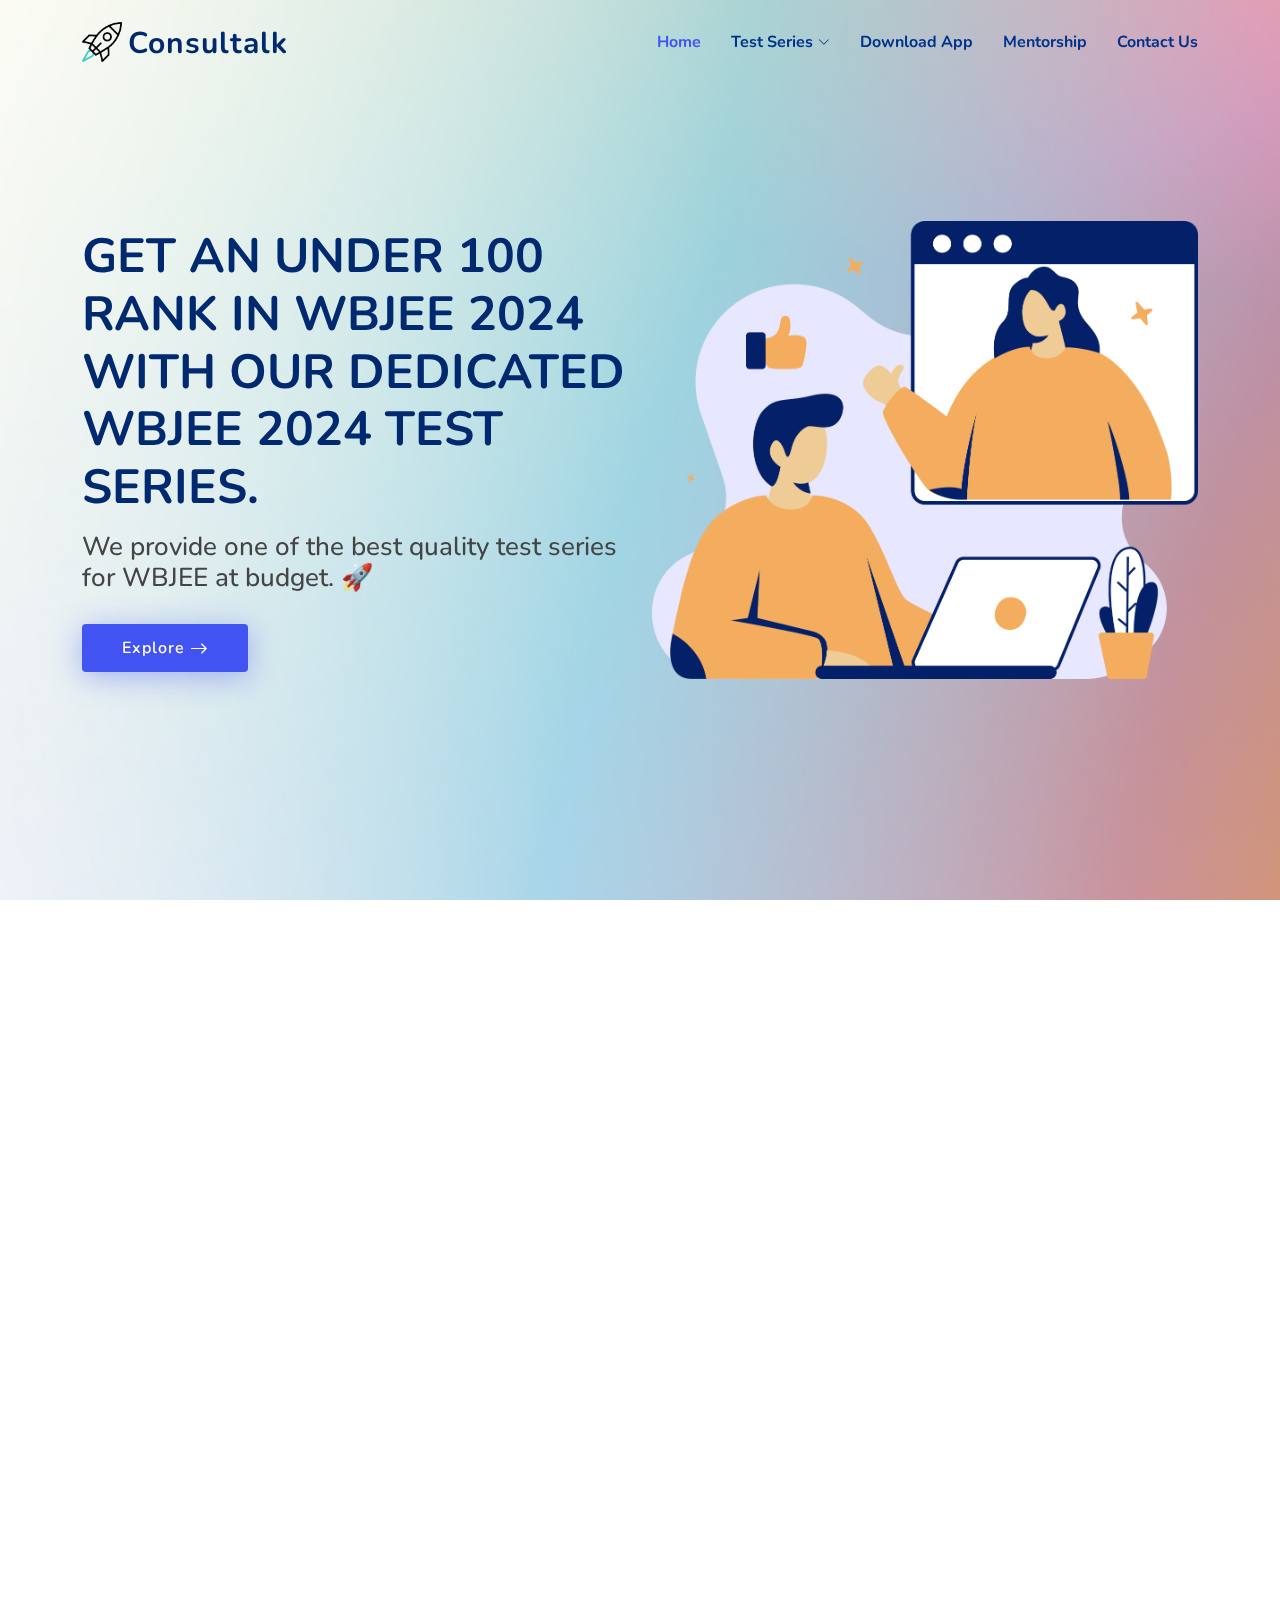
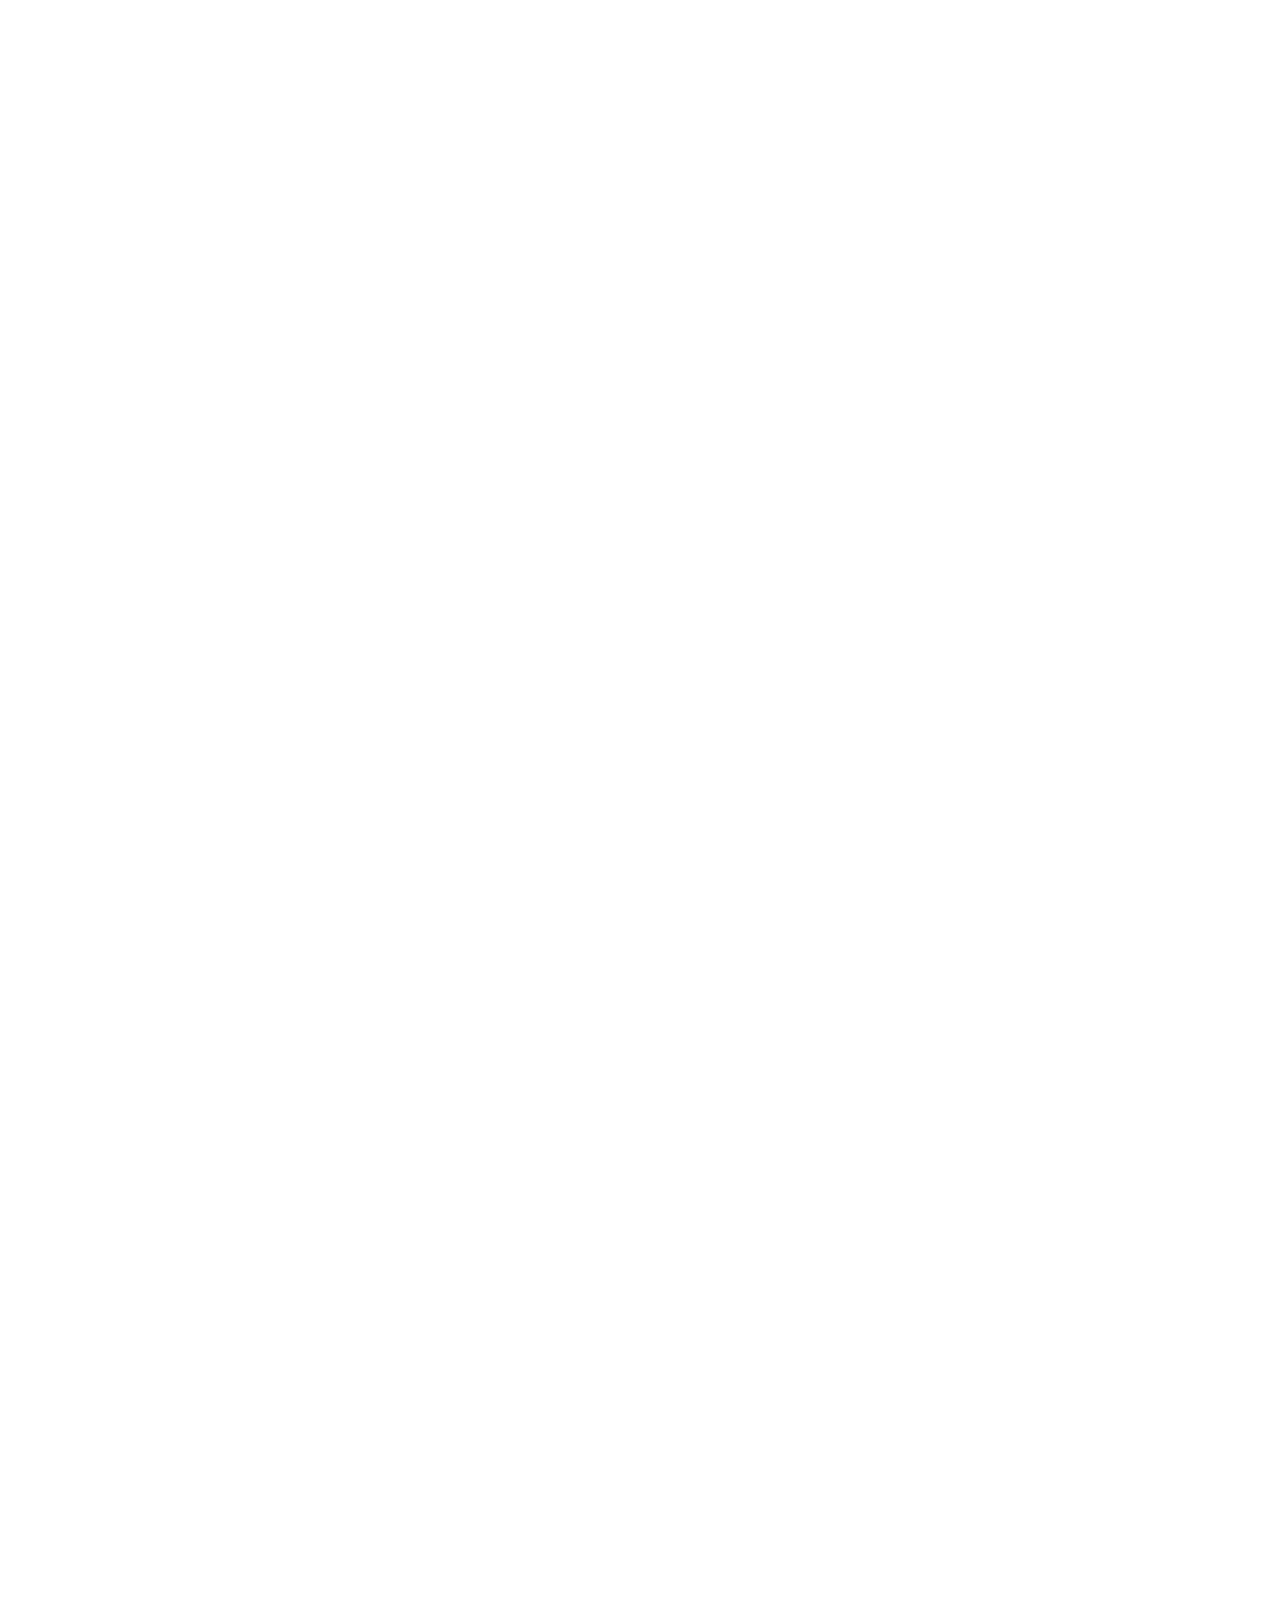
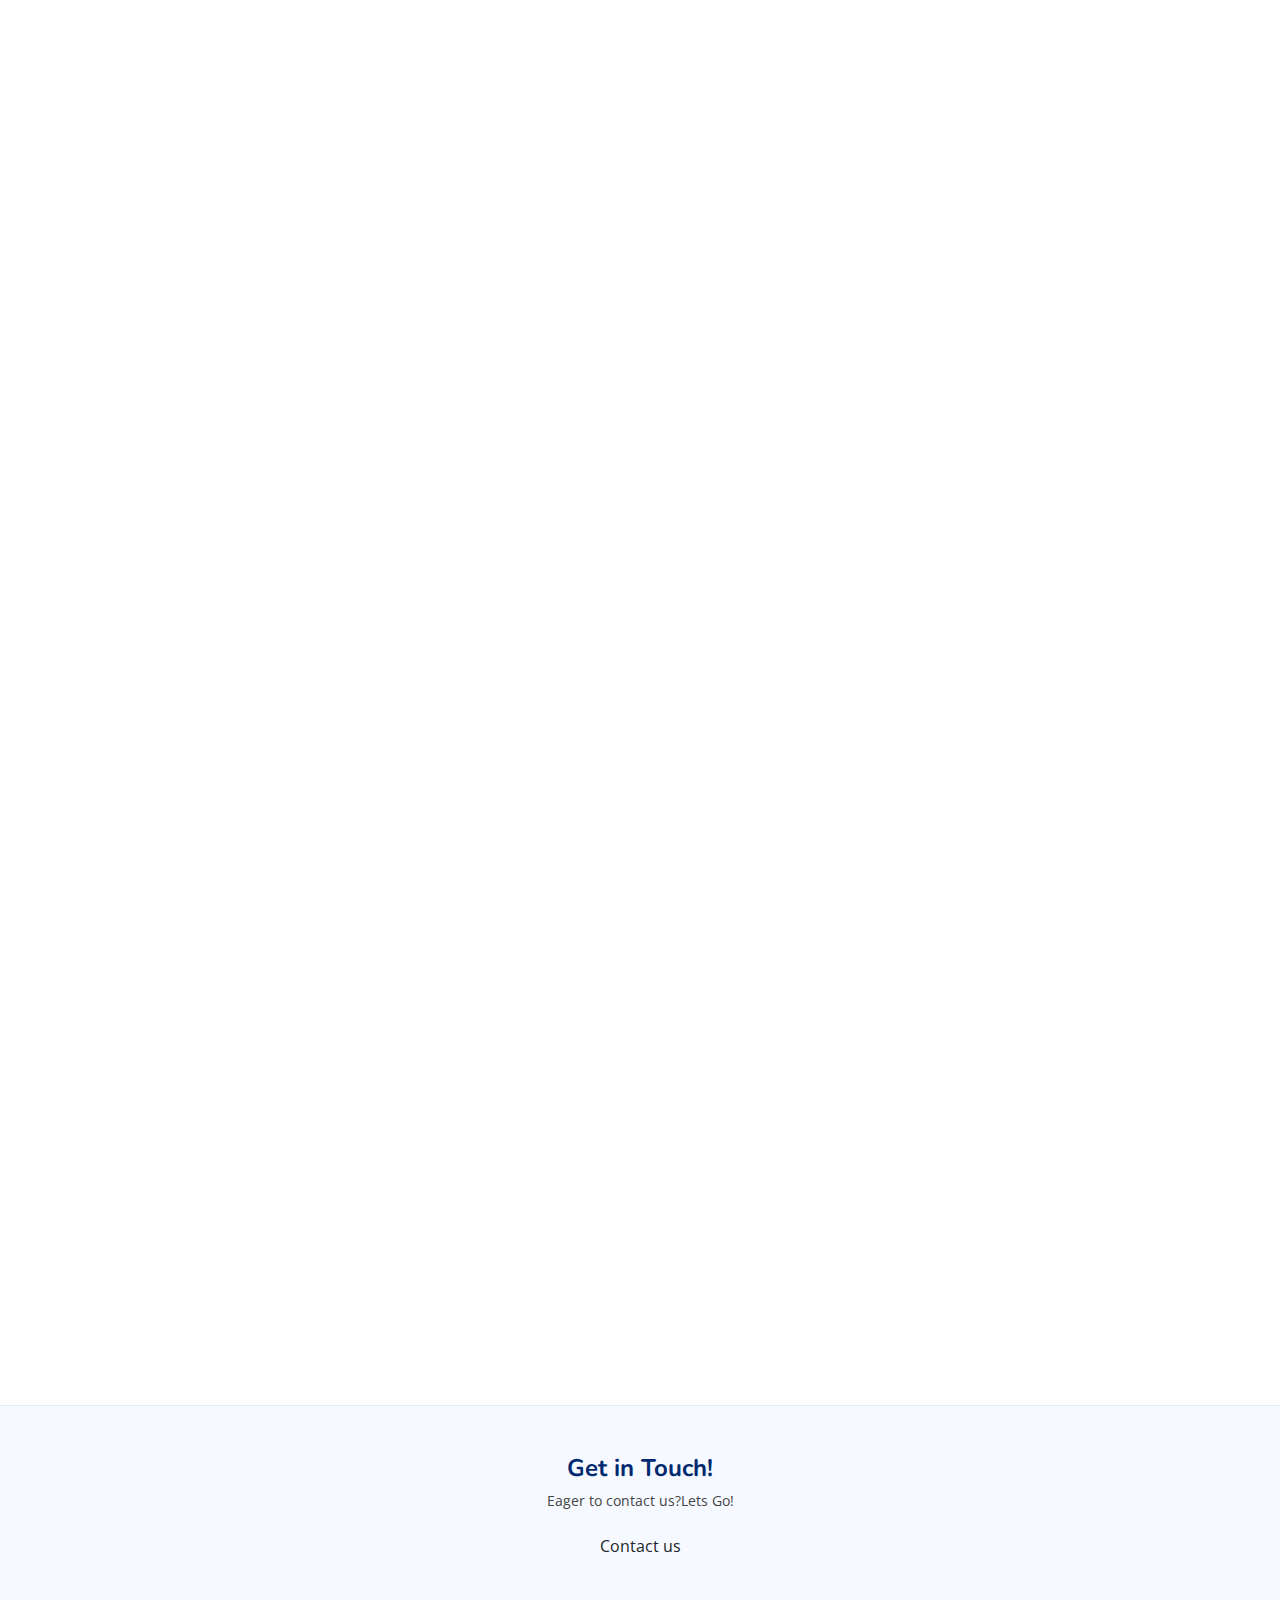
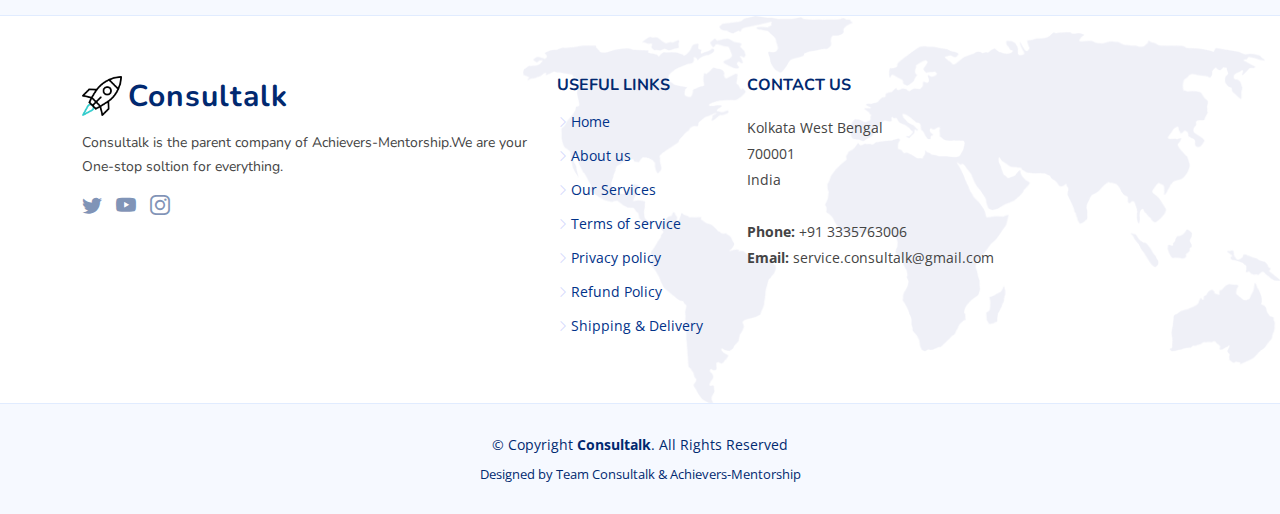
==== index.html @ 933106af "update" ====
<!DOCTYPE html>
<html lang="en">

<head>
  <meta charset="utf-8">
  <meta content="width=device-width, initial-scale=1.0" name="viewport">

  <title>Home-Consultalk-Get an Under 100 rank in WB-JEE 2024</title>
  <meta name="description" content="Get an Under 100 rank in WB-JEE 2024 with our exclusive wbjee-2024 test series for Class XII"/>
  <meta name="keywords" content="WB-JEE, test-series, wbjee-2024, Consultalk, Achievers-Mentorship, Mentorship, mathongo, physics wallah, pw, mock test, cbt, cbt-mode-test, online test, free, west-bengal "/>
  <meta name="author" content="Consultalk"/>
  
  <meta property="og:title" content="ConsulTalk" />
  <meta property="og:type" content="website" />
  <meta property="og:url" content="https://consultalk.github.io/" />
  <meta property="og:image" content="https://consultalk.github.io/assets/img/logo.png" />
  <meta property="og:description" content="Get an Under 100 rank in WB-JEE 2024 with our exclusive wbjee-2024 test series for Class XII" />
  <meta property="og:locale" content="en_US" />
  <meta property="og:site_name" content="ConsulTalk" />
  <meta property="og:updated_time" content="2023-07-05T02:04:23-07:00" />
  <script type="application/ld+json">
    {
      "@context": "http://schema.org",
      "@type": "WebSite",
      "url": "https://consultalk.github.io/",
      "name": "ConsulTalk",
      "description": "ConsulTalk is a website that provides Under 100 rank in WB-JEE 2024 with our exclusive wbjee-2024 test series for Class XII",
      "image": "https://consultalk.github.io/assets/img/logo.png",
      "keywords": ["WB-JEE, test-series, wbjee-2024, Consultalk, Achievers-Mentorship, Mentorship, mock test, cbt, cbt-mode-test, online test, free, west-bengal", "configuration management", "distributed systems"],
      "author": {
        "@type": "Person",
        "name": "Mrinmoy Halder"
      },
      "publisher": {
        "@type": "Organization",
        "name": "ConsulTalk",
        "url": "https://consultalk.github.io/"
      },
      "license": {
        "@type": "CreativeWork",
        "name": "BootstrapMade.com",
        "url": "https://bootstrapmade.com/license/"
      },
      "contactPoint": {
        "@type": "ContactPoint",
        "email": "service.consultalk@gmail.com",
        "url": "https://consultalk.github.io/#footer"
      }
    }
    </script>
    
  <link href="https://consultalk.github.io" rel="canonical"/>
  <!-- Favicons -->
  <link href="assets/img/favicon.png" alt="Consultalk" rel="icon">
  <link href="assets/img/apple-touch-icon.png" alt="Consultalk" rel="apple-touch-icon">

  <!-- Google Fonts -->
  <link href="https://fonts.googleapis.com/css?family=Open+Sans:300,300i,400,400i,600,600i,700,700i|Nunito:300,300i,400,400i,600,600i,700,700i|Poppins:300,300i,400,400i,500,500i,600,600i,700,700i" rel="stylesheet">

  <!-- Vendor CSS Files -->
  <link href="assets/vendor/aos/aos.css" rel="stylesheet">
  <link href="assets/vendor/bootstrap/css/bootstrap.min.css" rel="stylesheet">
  <link href="assets/vendor/bootstrap-icons/bootstrap-icons.css" rel="stylesheet">
  <link href="assets/vendor/glightbox/css/glightbox.min.css" rel="stylesheet">
  <link href="assets/vendor/remixicon/remixicon.css" rel="stylesheet">
  <link href="assets/vendor/swiper/swiper-bundle.min.css" rel="stylesheet">
  

  <!-- Template Main CSS File -->
  <link href="assets/css/style.css" rel="stylesheet">

  <!-- =======================================================
  * Template Name: FlexStart
  * Updated: Mar 10 2023 with Bootstrap v5.2.3
  * Template URL: https://bootstrapmade.com/flexstart-bootstrap-startup-template/
  * Author: BootstrapMade.com
  * License: https://bootstrapmade.com/license/
  ======================================================== -->
</head>
  

<body>

  <!-- ======= Header ======= -->
  <header id="header" class="header fixed-top">
    <div class="container-fluid container-xl d-flex align-items-center justify-content-between">

      <a href="index.html" class="logo d-flex align-items-center">
        <img src="assets/img/logo.png" alt="Consultalk">
        <span>Consultalk</span>
      </a>

      <nav id="navbar" class="navbar">
        <ul>
          <li><a class="nav-link scrollto active" href="#hero">Home</a></li>
          <li class="dropdown"><a href="#"><span>Test Series</span> <i class="bi bi-chevron-down"></i></a>
            <ul>
              <li class="dropdown"><a href="#"><span>WBJEE 2024</span> <i class="bi bi-chevron-right"></i></a>
                <ul>
                  <li><a href="https://achievers-mentorship.learnyst.com/learn/wbjee2024">Explore</a></li>
                  <li><a href="/assets/img/wbjee_mocks_schedule.pdf">Download Schedule</a></li>
                </ul>
              </li>
              <li class="dropdown"><a href="#"><span>WBJEE 2025</span> <i class="bi bi-chevron-right"></i></a>
                <ul>
                  <li><a href="https://achievers-mentorship.learnyst.com/learn/wbjee2025">Explore</a></li>
                  <li><a href="/assets/img/wbjee2025.pdf">Download Schedule</a></li>
                </ul>
              </li>
            </ul>
            
          </li>
          <li><a class="nav-link scrollto" href="/assets/Achievers_Mentorship.apk">Download App</a></li>
          <li><a class="nav-link scrollto" href="#values">Mentorship</a></li>
          <li><a class="nav-link scrollto" href="#footer">Contact Us</a></li>
          
        </ul>
        <i class="bi bi-list mobile-nav-toggle"></i>
      </nav><!-- .navbar -->

    </div>
  </header><!-- End Header -->

  <!-- ======= Hero Section ======= -->
  <section id="hero" class="hero d-flex align-items-center">

    <div class="container">
      <div class="row">
        <div class="col-lg-6 d-flex flex-column justify-content-center">
          <h1 data-aos="fade-up">GET AN UNDER 100 RANK IN WBJEE 2024 WITH OUR DEDICATED WBJEE 2024 TEST SERIES.</h1>
          <h2 data-aos="fade-up" data-aos-delay="400">We provide one of the best quality test series for WBJEE at budget. 🚀</h2>
          <div data-aos="fade-up" data-aos-delay="600">
            <div class="text-center text-lg-start">
              <a href="https://achievers-mentorship.learnyst.com/learn" class="btn-get-started scrollto d-inline-flex align-items-center justify-content-center align-self-center">
                <span>Explore</span>
                <i class="bi bi-arrow-right"></i>
              </a>
            </div>
          </div>
        </div>
        <div class="col-lg-6 hero-img" data-aos="zoom-out" data-aos-delay="200">
          <img src="assets/img/hero-img.png" class="img-fluid" alt="Consultalk">
        </div>
      </div>
    </div>

  </section><!-- End Hero -->

  <main id="main">
    <!-- ======= About Section ======= -->
    <section id="about" class="about">

      <div class="container" data-aos="fade-up">
        <div class="row gx-0">

          <div class="col-lg-6 d-flex flex-column justify-content-center" data-aos="fade-up" data-aos-delay="200">
            <div class="content">
              <h3>Who We Are</h3>
              <h2>Consultalk is the parent company of Achievers-Mentorship founded by Mrinmoy Halder, to provide quality and affordable test-series through the technology.
</h2>
              <p>
                
              </p>
              <div class="text-center text-lg-start">
                <a href="#footer" class="btn-read-more d-inline-flex align-items-center justify-content-center align-self-center">
                  <span>Read More</span>
                  <i class="bi bi-arrow-right"></i>
                </a>
              </div>
            </div>
          </div>

          <div class="col-lg-6 d-flex align-items-center" data-aos="zoom-out" data-aos-delay="200">
            <img src="assets/img/about.jpg" class="img-fluid" alt="Consultalk">
          </div>

        </div>
      </div>

    </section><!-- End About Section -->

    <!-- ======= Values Section ======= -->
    <section id="values" class="values">

      <div class="container" data-aos="fade-up">

        <header class="section-header">
          <h2>Our Services</h2>
          <p>We offer Students what they want!</p>
        </header>

        <div class="row">

          <div class="col-lg-4" data-aos="fade-up" data-aos-delay="200">
            <div class="box">
              <img src="assets/img/values-1.png" class="img-fluid" alt="Consultalk">
              <h3>Mentorship Program</h3>
              <p>We'll provide you personal guidance with IITians, NITians, GFTians.</p>
            </div>
          </div>

          <div class="col-lg-4 mt-4 mt-lg-0" data-aos="fade-up" data-aos-delay="400">
            <div class="box">
              <img src="assets/img/values-2.png" class="img-fluid" alt="Consultalk">
              <h3>Test Series</h3>
              <p>We provide the best quality test series at most affordable price to make you familiar with the real exam.</p>
            </div>
          </div>

          <div class="col-lg-4 mt-4 mt-lg-0" data-aos="fade-up" data-aos-delay="600">
            <div class="box">
              <img src="assets/img/values-3.png" class="img-fluid" alt="Consultalk">
              <h3>Doubt Engine</h3>
              <p>We are here to help you out with your academical or general doubts.  </p>
            </div>
          </div>

        </div>

      </div>

    </section><!-- End Values Section -->

    <!-- ======= Counts Section ======= -->
    <section id="counts" class="counts">
      <div class="container" data-aos="fade-up">

        <div class="row gy-4">
        
          <div class="col-lg-4 col-md-6">
            <div class="count-box">
              <i class="bi bi-journal-richtext" style="color: #ee6c20;"></i>
              <div>
                <span data-purecounter-start="0" data-purecounter-end="32" data-purecounter-duration="1" class="purecounter"></span>
                <p>Full Test Series</p>
              </div>
            </div>
          </div>

          <div class="col-lg-4 col-md-6">
            <div class="count-box">
              <i class="bi bi-headset" style="color: #15be56;"></i>
              <div>
                <span data-purecounter-start="0" data-purecounter-end="5730" data-purecounter-duration="1" class="purecounter"></span>
                <p>Minutes of Content</p>
              </div>
            </div>
          </div>

          <div class="col-lg-4 col-md-6">
            <div class="count-box">
              <i class="bi bi-people" style="color: #bb0852;"></i>
              <div>
                <span data-purecounter-start="0" data-purecounter-end="3" data-purecounter-duration="1" class="purecounter"></span>
                <p>Hardworking Team</p>
              </div>
            </div>
          </div>

          

        </div>

      </div>
    </section><!-- End Counts Section -->
    

    <!-- ======= Features Section ======= -->
    <section id="features" class="features">

      <div class="container" data-aos="fade-up">

        <header class="section-header">
          <h2>Features</h2>
          <p>Our Team Provides you a one-stop solution to all problems</p>
        </header>

        <div class="row">

          <div class="col-lg-6">
            <img src="assets/img/features.png" class="img-fluid" alt="Consultalk">
          </div>

          <div class="col-lg-6 mt-5 mt-lg-0 d-flex">
            <div class="row align-self-center gy-4">

              <div class="col-md-6" data-aos="zoom-out" data-aos-delay="200">
                <div class="feature-box d-flex align-items-center">
                  <i class="bi bi-check"></i>
                  <h3>Test Series</h3>
                </div>
              </div>

              <div class="col-md-6" data-aos="zoom-out" data-aos-delay="300">
                <div class="feature-box d-flex align-items-center">
                  <i class="bi bi-check"></i>
                  <h3>3 Layer Mentorship</h3>
                </div>
              </div>

              <div class="col-md-6" data-aos="zoom-out" data-aos-delay="400">
                <div class="feature-box d-flex align-items-center">
                  <i class="bi bi-check"></i>
                  <h3>24*7 Doubt Engine</h3>
                </div>
              </div>

              <div class="col-md-6" data-aos="zoom-out" data-aos-delay="500">
                <div class="feature-box d-flex align-items-center">
                  <i class="bi bi-check"></i>
                  <h3>Ebooks & Flashcards</h3>
                </div>
              </div>

              <div class="col-md-6" data-aos="zoom-out" data-aos-delay="600">
                <div class="feature-box d-flex align-items-center">
                  <i class="bi bi-check"></i>
                  <h3>Handwritten notes</h3>
                </div>
              </div>

              <div class="col-md-6" data-aos="zoom-out" data-aos-delay="700">
                <div class="feature-box d-flex align-items-center">
                  <i class="bi bi-check"></i>
                  <h3>1:1 Guidance </h3>
                </div>
              </div>

            </div>
          </div>

        </div> <!-- / row -->

        

        <!-- Feature Icons -->
        <div class="row feature-icons" data-aos="fade-up">
          <h3>This is why you should Choose Us!!</h3>

          <div class="row">

            <div class="col-xl-4 text-center" data-aos="fade-right" data-aos-delay="100">
              <img src="assets/img/features-3.png" class="img-fluid p-4" alt="Consultalk">
            </div>

            <div class="col-xl-8 d-flex content">
              <div class="row align-self-center gy-4">

                <div class="col-md-6 icon-box" data-aos="fade-up">
                  <i class="ri-line-chart-line"></i>
                  <div>
                    <h4>One of the Most Affordable Test Series in India</h4>
                    <p>We provide best quality test series at most affordable price</p>
                  </div>
                </div>

                <div class="col-md-6 icon-box" data-aos="fade-up" data-aos-delay="100">
                  <i class="ri-stack-line"></i>
                  <div>
                    <h4>Most Relevent Test Series</h4>
                    <p>Feel like real WBJEE exam anytime anywhere you want.</p>
                  </div>
                </div>

                <div class="col-md-6 icon-box" data-aos="fade-up" data-aos-delay="200">
                  <i class="ri-brush-4-line"></i>
                  <div>
                    <h4>Most Accurate Analysis</h4>
                    <p>We are one of the platform who provides you indepth analysis of your test report like you never seen before.</p>
                  </div>
                </div>

                <div class="col-md-6 icon-box" data-aos="fade-up" data-aos-delay="300">
                  <i class="ri-magic-line"></i>
                  <div>
                    <h4>Doubt Engine</h4>
                    <p>Ask your doubt to us any time from anywhere we are ready to help you with.</p>
                  </div>
                </div>

                
                
              </div>
            </div>

          </div>

        </div><!-- End Feature Icons -->

      </div>

    </section><!-- End Features Section -->
    

    <!-- ======= Pricing Section ======= -->
    <section id="pricing" class="pricing">

      <div class="container" data-aos="fade-up">

        <header class="section-header">
          <h2>Pricing</h2>
          <p>Check our Pricing</p>
          
        </header>

        <div class="row gy-4" data-aos="fade-left">

          

          <div class="col-lg-6 col-md-6" data-aos="zoom-in" data-aos-delay="200">
            <div class="box">
              
              <h3 style="color: #65c600;">Mentorship Plan</h3>
              <div class="price"><sup>₹</sup>69<span> / mo</span></div>
              <img src="assets/img/pricing-starter.png" class="img-fluid" alt="Consultalk">
              <ul>
                <li>Exam Updates</li>
                <li>1:1 Mentorship</li>
                <li>Doubt Engine</li>
                <li>Premium Notes</li>
                
              </ul>
              <a href="https://imjo.in/VvWV5n"  class="btn-buy ">Buy Now</a>
            </div>
          </div>

          <div class="col-lg-6 col-md-6" data-aos="zoom-in" data-aos-delay="300">
            <div class="box">
              <span class="featured">Featured</span>
              <h3 style="color: #65c600;">Test Series(Early Bird Offer)<div id="timer"></div>
                <script>
                var deadline = new Date("2023-07-15T00:00:00");
                var timer = document.getElementById("timer");
                var interval = setInterval(function() {
                  var now = new Date();
                  var remaining = deadline - now;
                  var days = Math.floor(remaining / (1000 * 60 * 60 * 24));
                  var hours = Math.floor((remaining % (1000 * 60 * 60 * 24)) / (1000 * 60 * 60));
                  var minutes = Math.floor((remaining % (1000 * 60 * 60)) / (1000 * 60));
                  var seconds = Math.floor((remaining % (1000 * 60)) / 1000);
                  timer.innerHTML = days + "d " + hours + "h " + minutes + "m " + seconds + "s";
                }, 1000);
                </script></h3>
              <div class="price"><sup>₹</sup>99<span> One Time</span></div>
              <img src="assets/img/pricing-business.png" class="img-fluid" alt="Consultalk">
              <ul>
                <li>Most Relevent & Affordable</li>
                <li>Free Mentorship</li>
                <li>Year-Long</li>
                <li>Dedicated to WB-JEE</li>
                
                
              </ul>
              <a href="https://achievers-mentorship.learnyst.com/learn/wbjee2024"  class="btn-buy ">Explore</a>
            </div>
          </div>

          

        </div>

      </div>

    </section><!-- End Pricing Section -->

    
    
   
  </main><!-- End #main -->

  <!-- ======= Footer ======= -->
  <footer id="footer" class="footer">

    <div class="footer-newsletter">
      <div class="container">
        <div class="row justify-content-center">
          <div class="col-lg-12 text-center">
            <h4>Get in Touch!</h4>
            <p>Eager to contact us?Lets Go!</p>
          </div>
          <div style="text-align:center;">
              <a class="getstarted scrollto btn btn-tertiary" target="__blank" href="https://forms.gle/aKUGzeTHyrGwiVvT6">Contact us</a>
          </div>
        </div>
      </div>
    </div>

  

    <div class="footer-top">
      <div class="container">
        <div class="row gy-4">
          <div class="col-lg-5 col-md-12 footer-info">
            <a href="index.html" class="logo d-flex align-items-center">
              <img src="assets/img/logo.png" alt="Consultalk">
              <span>Consultalk</span>
            </a>
            <p>Consultalk is the parent company of Achievers-Mentorship.We are your One-stop soltion for everything.</p>
            <div class="social-links mt-3">
              <a href="https://twitter.com/twrconsultalk" class="twitter"><i class="bi bi-twitter"></i></a>
              <a href="https://www.youtube.com/@mrinmoy_ux" class="youtube"><i class="bi bi-youtube"></i></a>
              <a href="https://www.instagram.com/root_sys_admin/" class="instagram"><i class="bi bi-instagram"></i></a>
            </div>
          </div>
          
          <div class="col-lg-2 col-6 footer-links">
            <h4>Useful Links</h4>
            <ul>
              <li><i class="bi bi-chevron-right"></i> <a href="#hero">Home</a></li>
              <li><i class="bi bi-chevron-right"></i> <a href="#about">About us</a></li>
              <li><i class="bi bi-chevron-right"></i> <a href="#values">Our Services</a></li>
              <li><i class="bi bi-chevron-right"></i> <a href="terms.html">Terms of service</a></li>
              <li><i class="bi bi-chevron-right"></i> <a href="privacy.html">Privacy policy</a></li>
              <li><i class="bi bi-chevron-right"></i> <a href="refund.html">Refund Policy</a></li>
              <li><i class="bi bi-chevron-right"></i> <a href="shipping.html">Shipping & Delivery</a></li>
            </ul>
          </div> 

           <div class="col-lg-3 col-md-12 footer-contact text-center text-md-start">
            <h4>Contact Us</h4>
            <p>
              Kolkata West Bengal <br>
              700001<br>
              India <br><br>
              <strong>Phone:</strong> +91 3335763006<br>
              <strong>Email:</strong> service.consultalk@gmail.com<br>
            </p>

          </div>

        </div>
      </div>
    </div>

    <div class="container">
      <div class="copyright">
        &copy; Copyright <strong><span>Consultalk</span></strong>. All Rights Reserved
      </div>
      <div class="credits">
        <!-- All the links in the footer should remain intact. -->
        <!-- You can delete the links only if you purchased the pro version. -->
        <!-- Licensing information: https://bootstrapmade.com/license/ -->
        <!-- Purchase the pro version with working PHP/AJAX contact form: https://bootstrapmade.com/flexstart-bootstrap-startup-template/ -->
        Designed by <a>Team Consultalk & Achievers-Mentorship</a>
      </div>
    </div>
  </footer><!-- End Footer -->

  <a href="#" class="back-to-top d-flex align-items-center justify-content-center"><i class="bi bi-arrow-up-short"></i></a>

  <!-- Vendor JS Files -->
  <script src="assets/vendor/purecounter/purecounter_vanilla.js"></script>
  <script src="assets/vendor/aos/aos.js"></script>
  <script src="assets/vendor/bootstrap/js/bootstrap.bundle.min.js"></script>
  <script src="assets/vendor/glightbox/js/glightbox.min.js"></script>
  <script src="assets/vendor/isotope-layout/isotope.pkgd.min.js"></script>
  <script src="assets/vendor/swiper/swiper-bundle.min.js"></script>
  <script src="assets/vendor/php-email-form/validate.js"></script>

  <!-- Template Main JS File -->
  <script src="assets/js/main.js"></script>

</body>

</html>
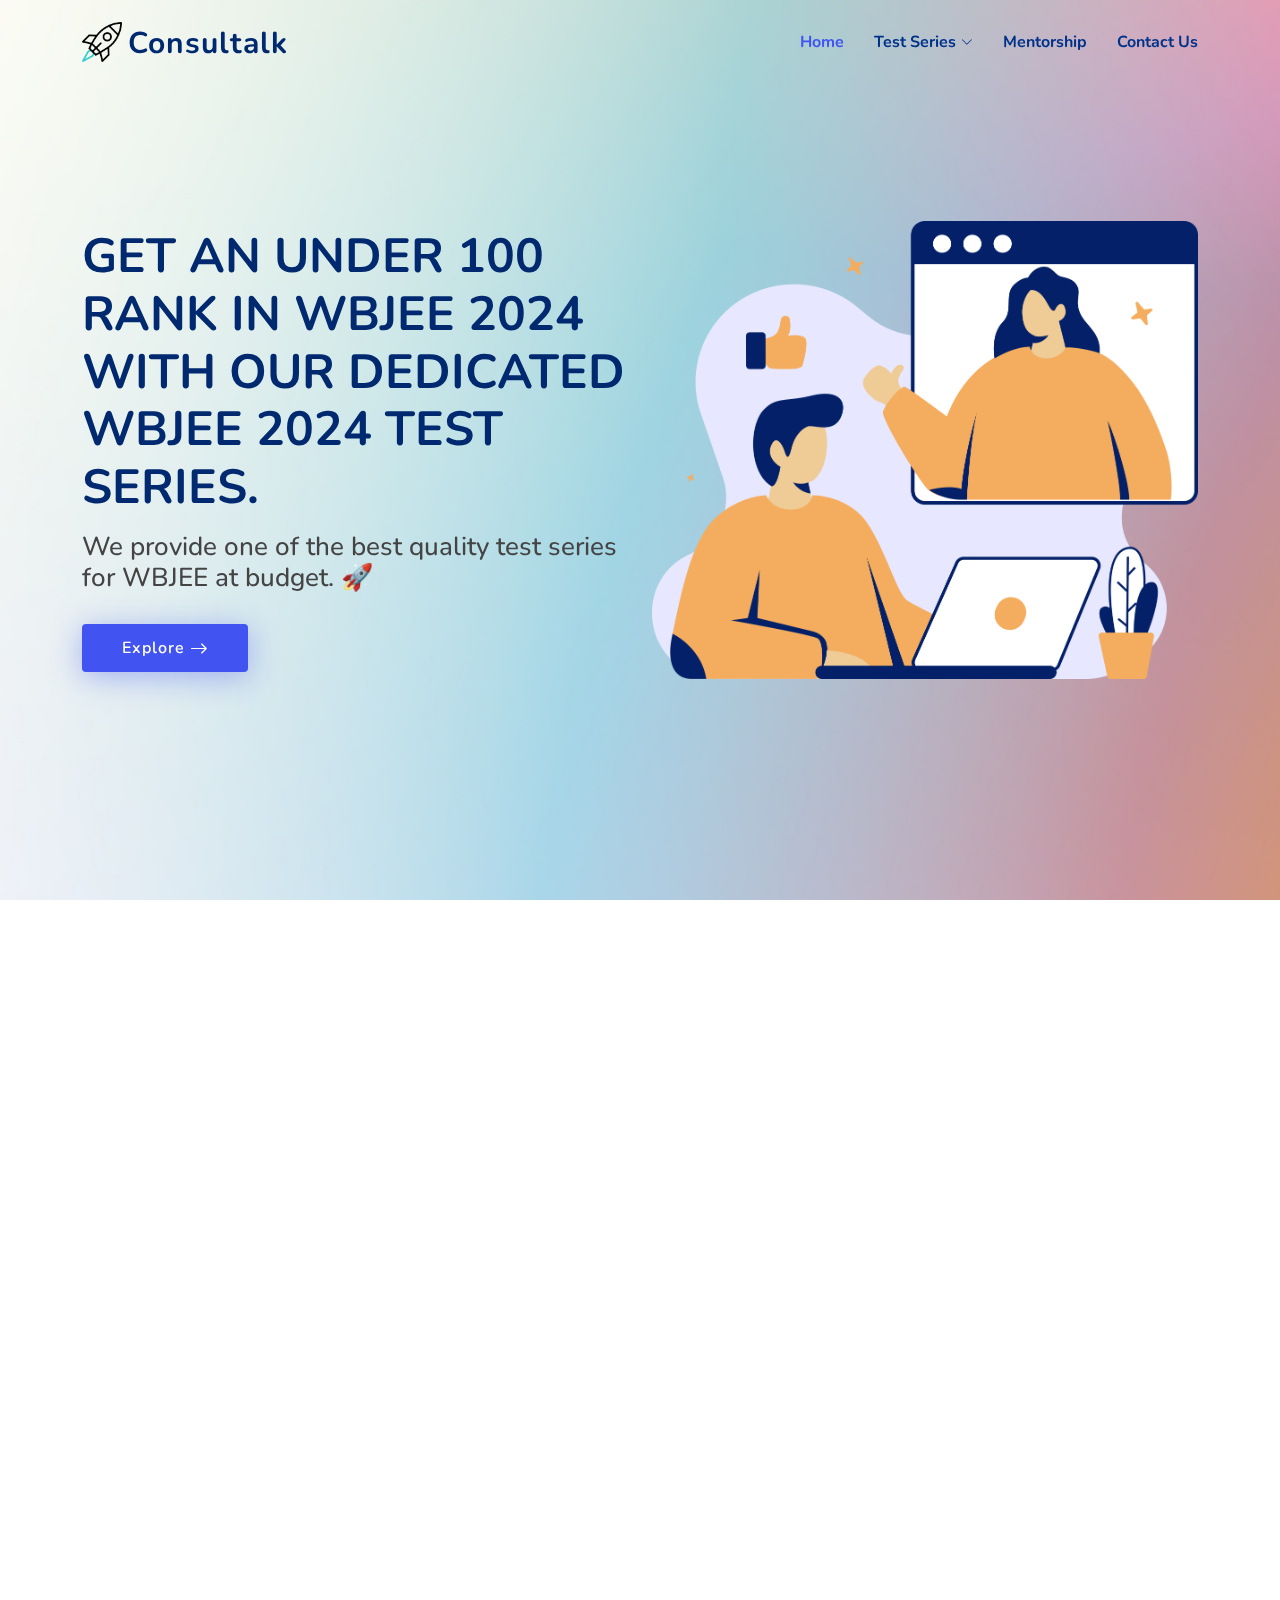
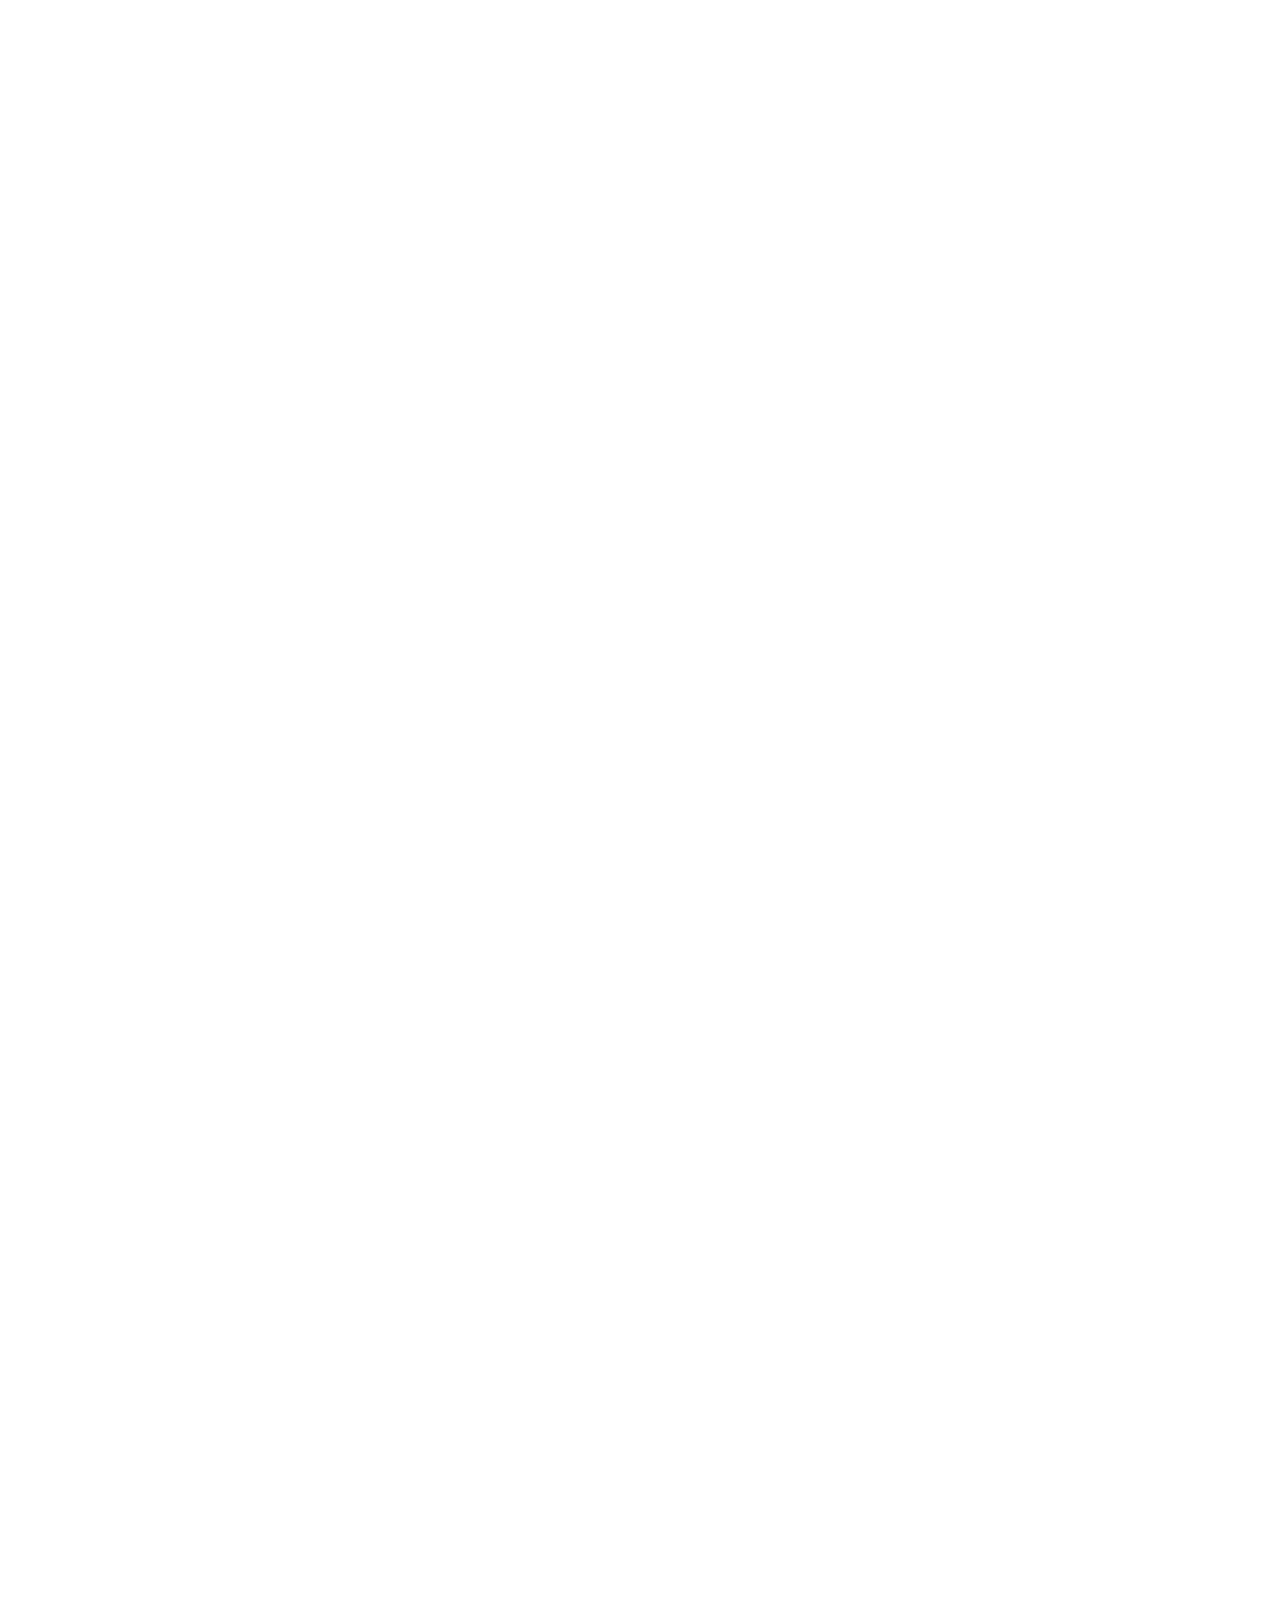
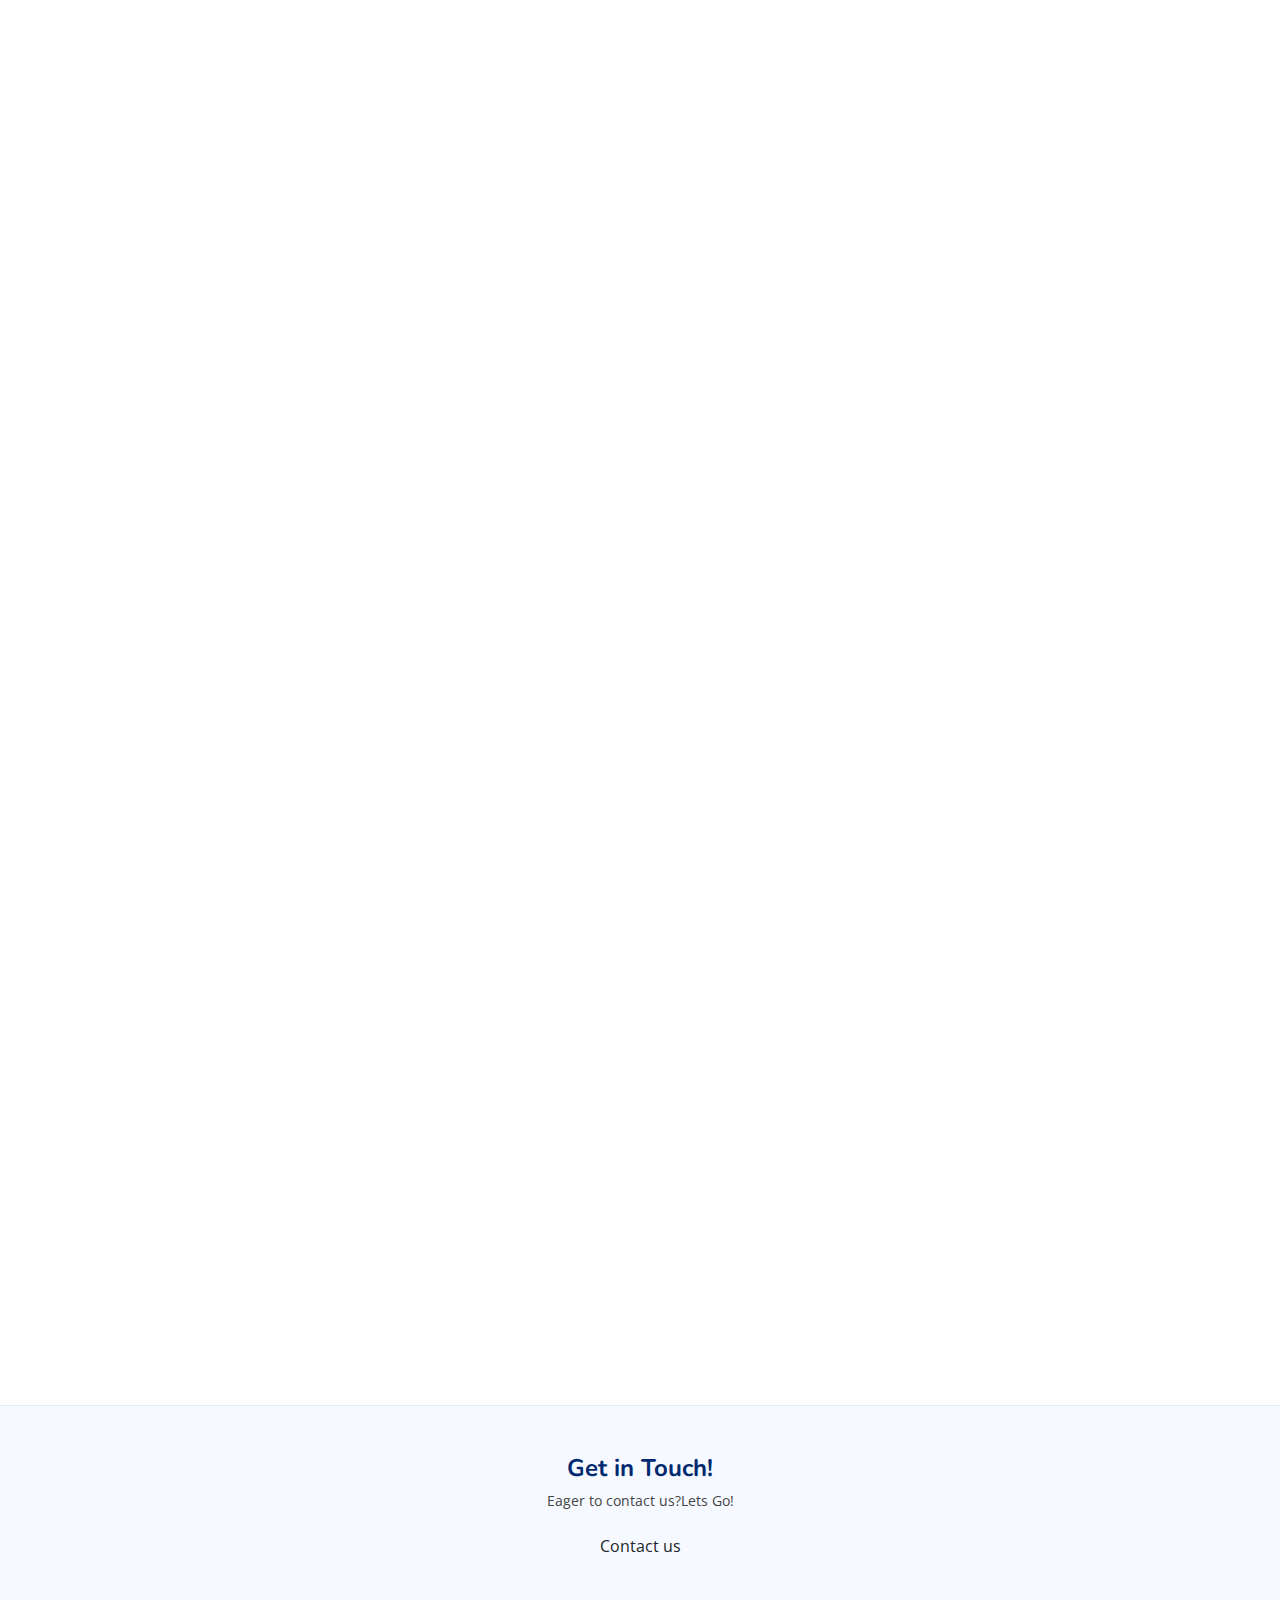
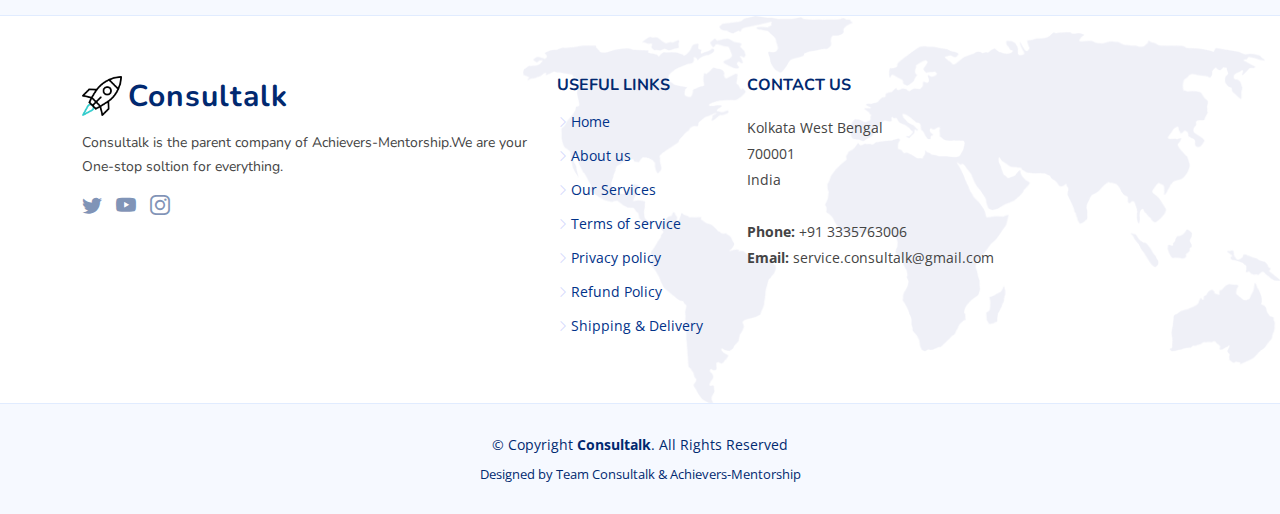
==== commit 6682a3e1: "update" ====
--- a/index.html
+++ b/index.html
@@ -110,7 +110,7 @@
             </ul>
             
           </li>
-          <li><a class="nav-link scrollto" href="/assets/Achievers_Mentorship.apk">Download App</a></li>
+          
           <li><a class="nav-link scrollto" href="#values">Mentorship</a></li>
           <li><a class="nav-link scrollto" href="#footer">Contact Us</a></li>
           
@@ -156,7 +156,7 @@
           <div class="col-lg-6 d-flex flex-column justify-content-center" data-aos="fade-up" data-aos-delay="200">
             <div class="content">
               <h3>Who We Are</h3>
-              <h2>Consultalk is the parent company of Achievers-Mentorship founded by Mrinmoy Halder, to provide quality and affordable test-series through the technology.
+              <h2>Consultalk is the parent company of Achievers-Mentorship founded by team Consultalk, to provide quality and affordable test-series through the technology.
 </h2>
               <p>
                 
@@ -441,7 +441,7 @@
                   timer.innerHTML = days + "d " + hours + "h " + minutes + "m " + seconds + "s";
                 }, 1000);
                 </script></h3>
-              <div class="price"><sup>₹</sup>99<span> One Time</span></div>
+              <div class="price"><sup>₹</sup>799<span> One Time</span></div>
               <img src="assets/img/pricing-business.png" class="img-fluid" alt="Consultalk">
               <ul>
                 <li>Most Relevent & Affordable</li>
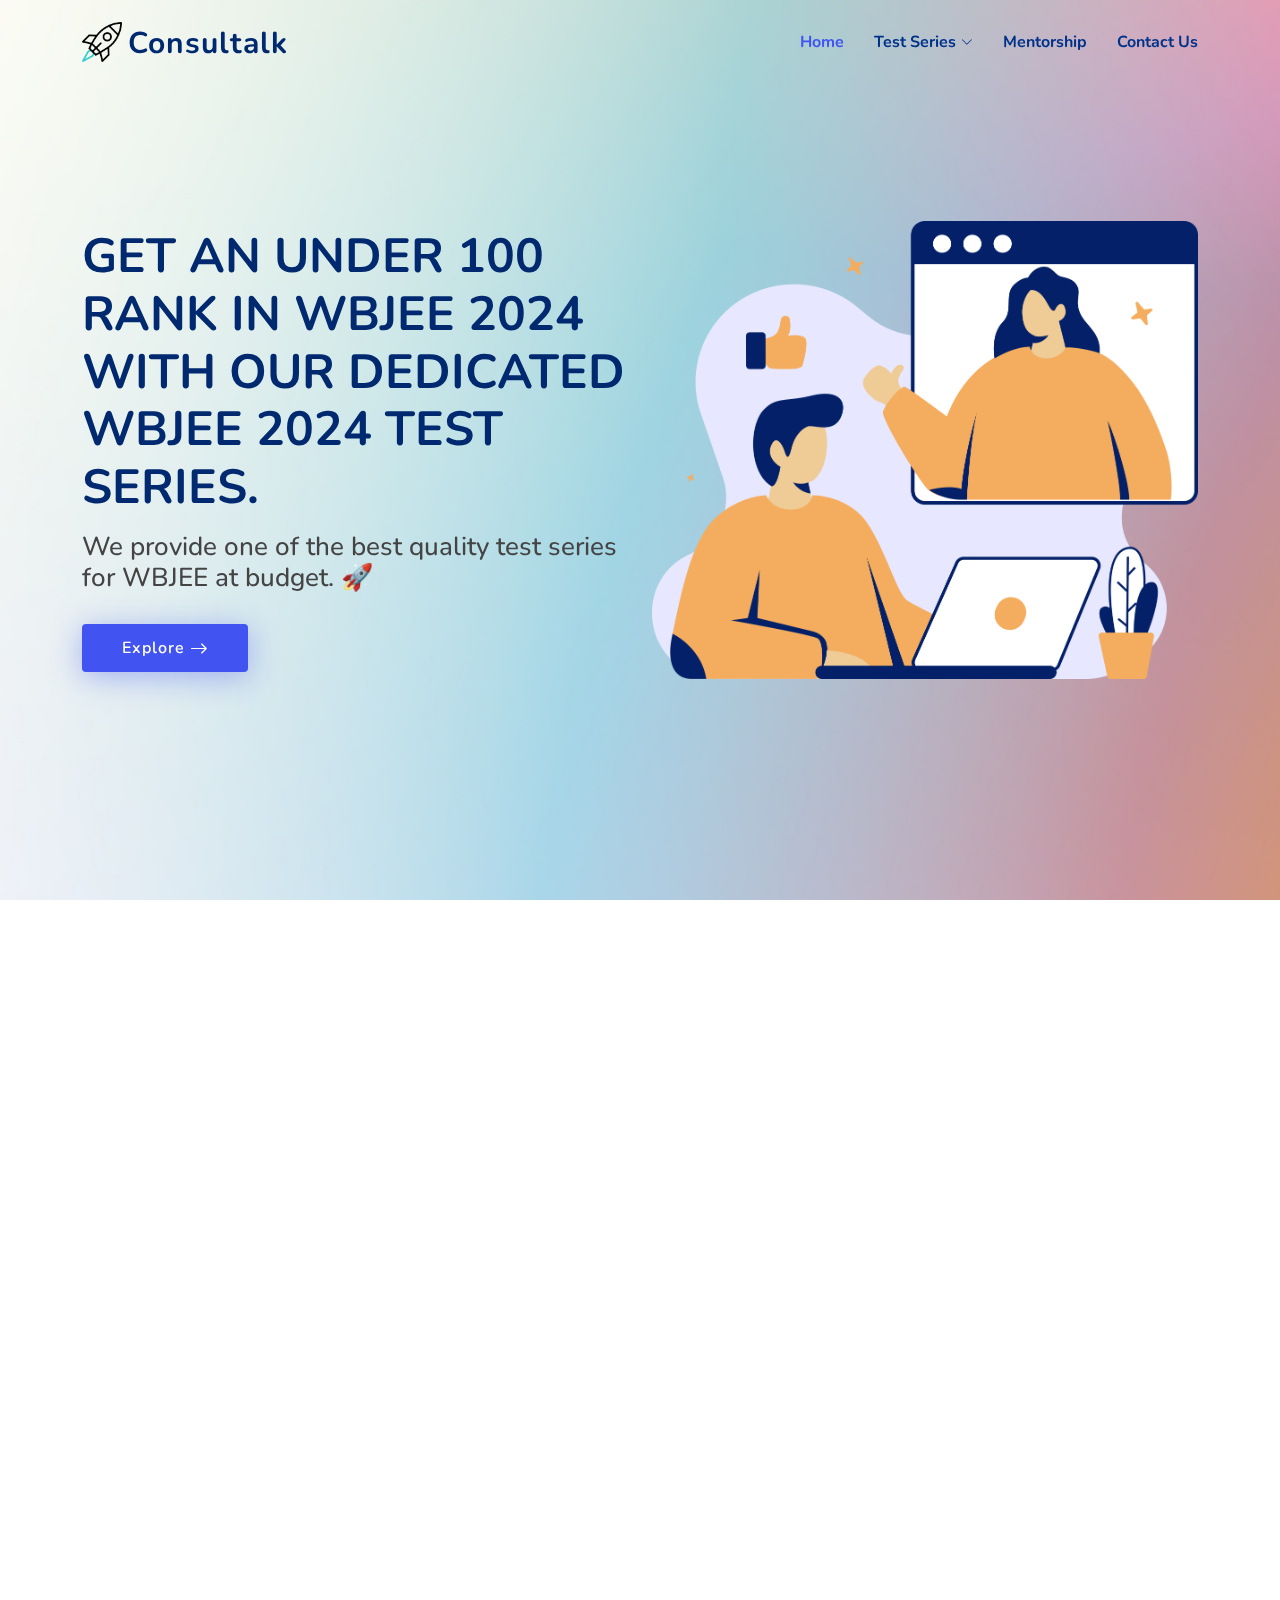
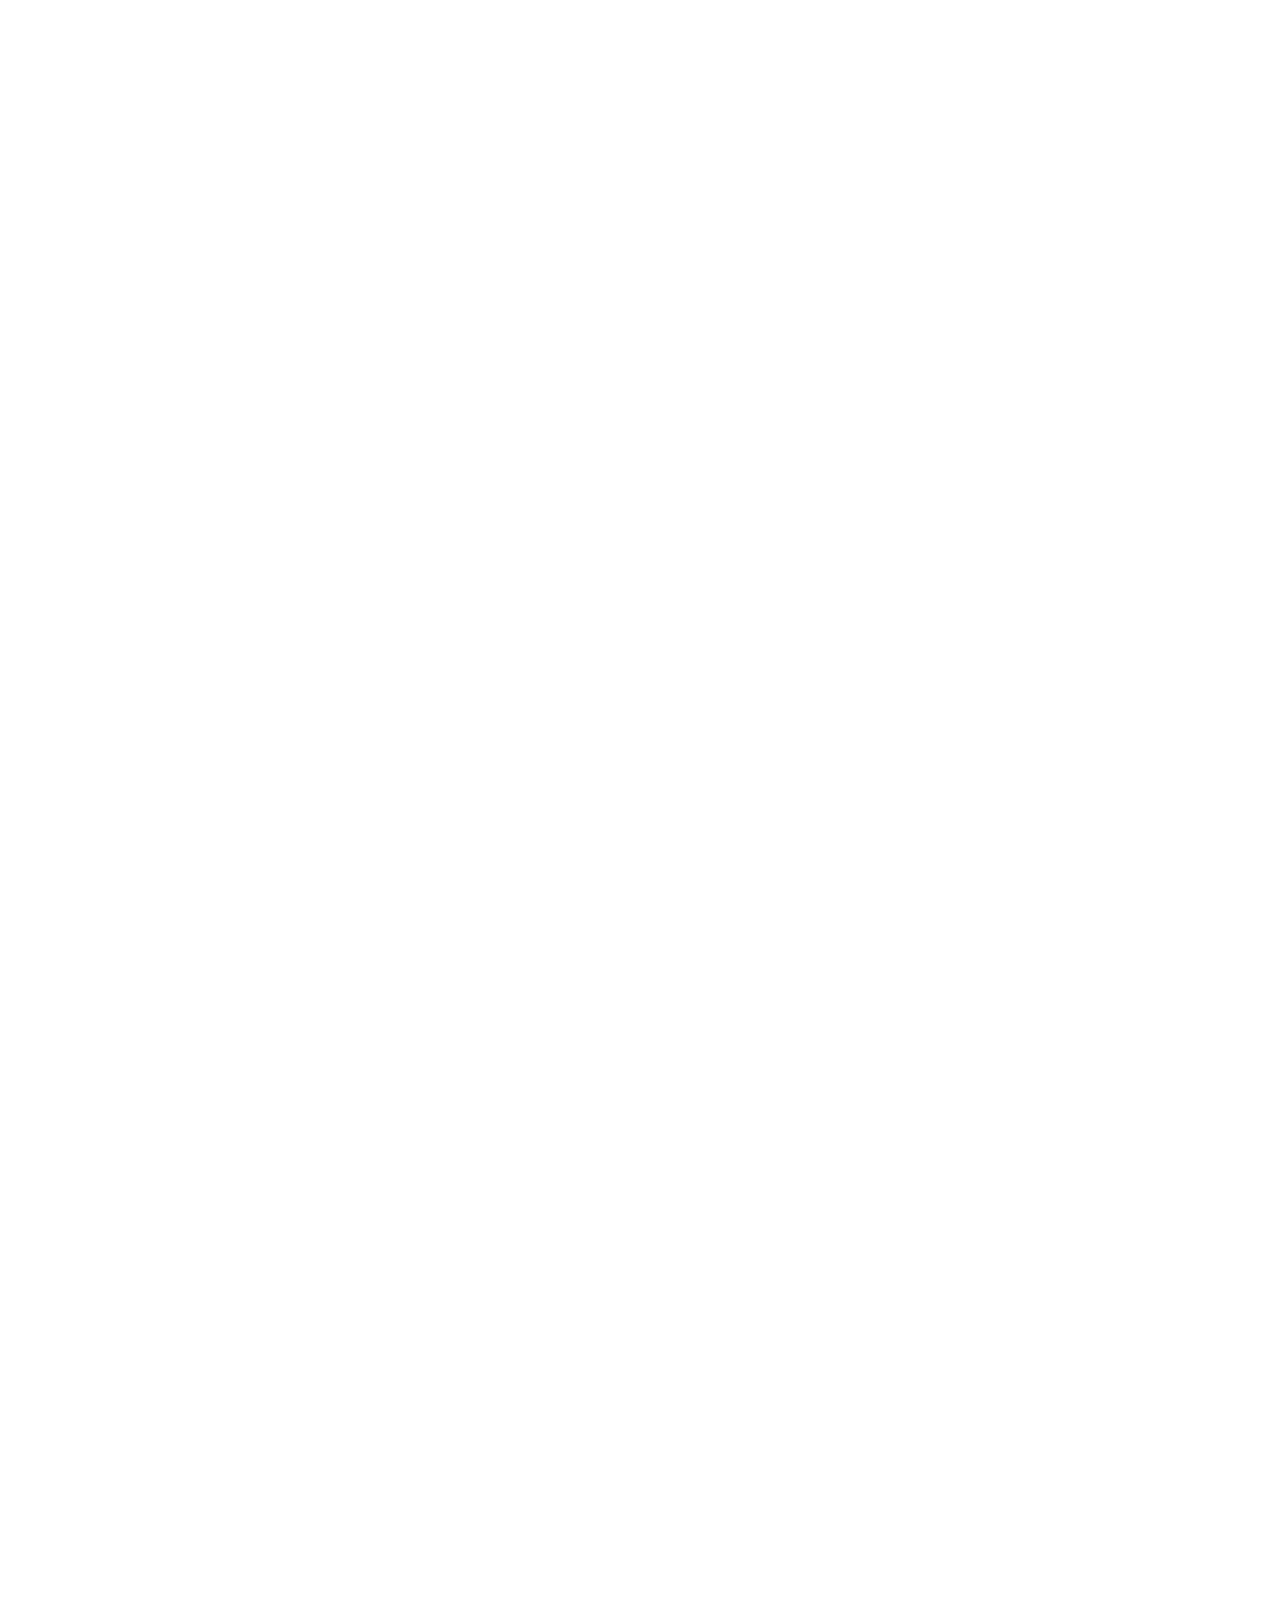
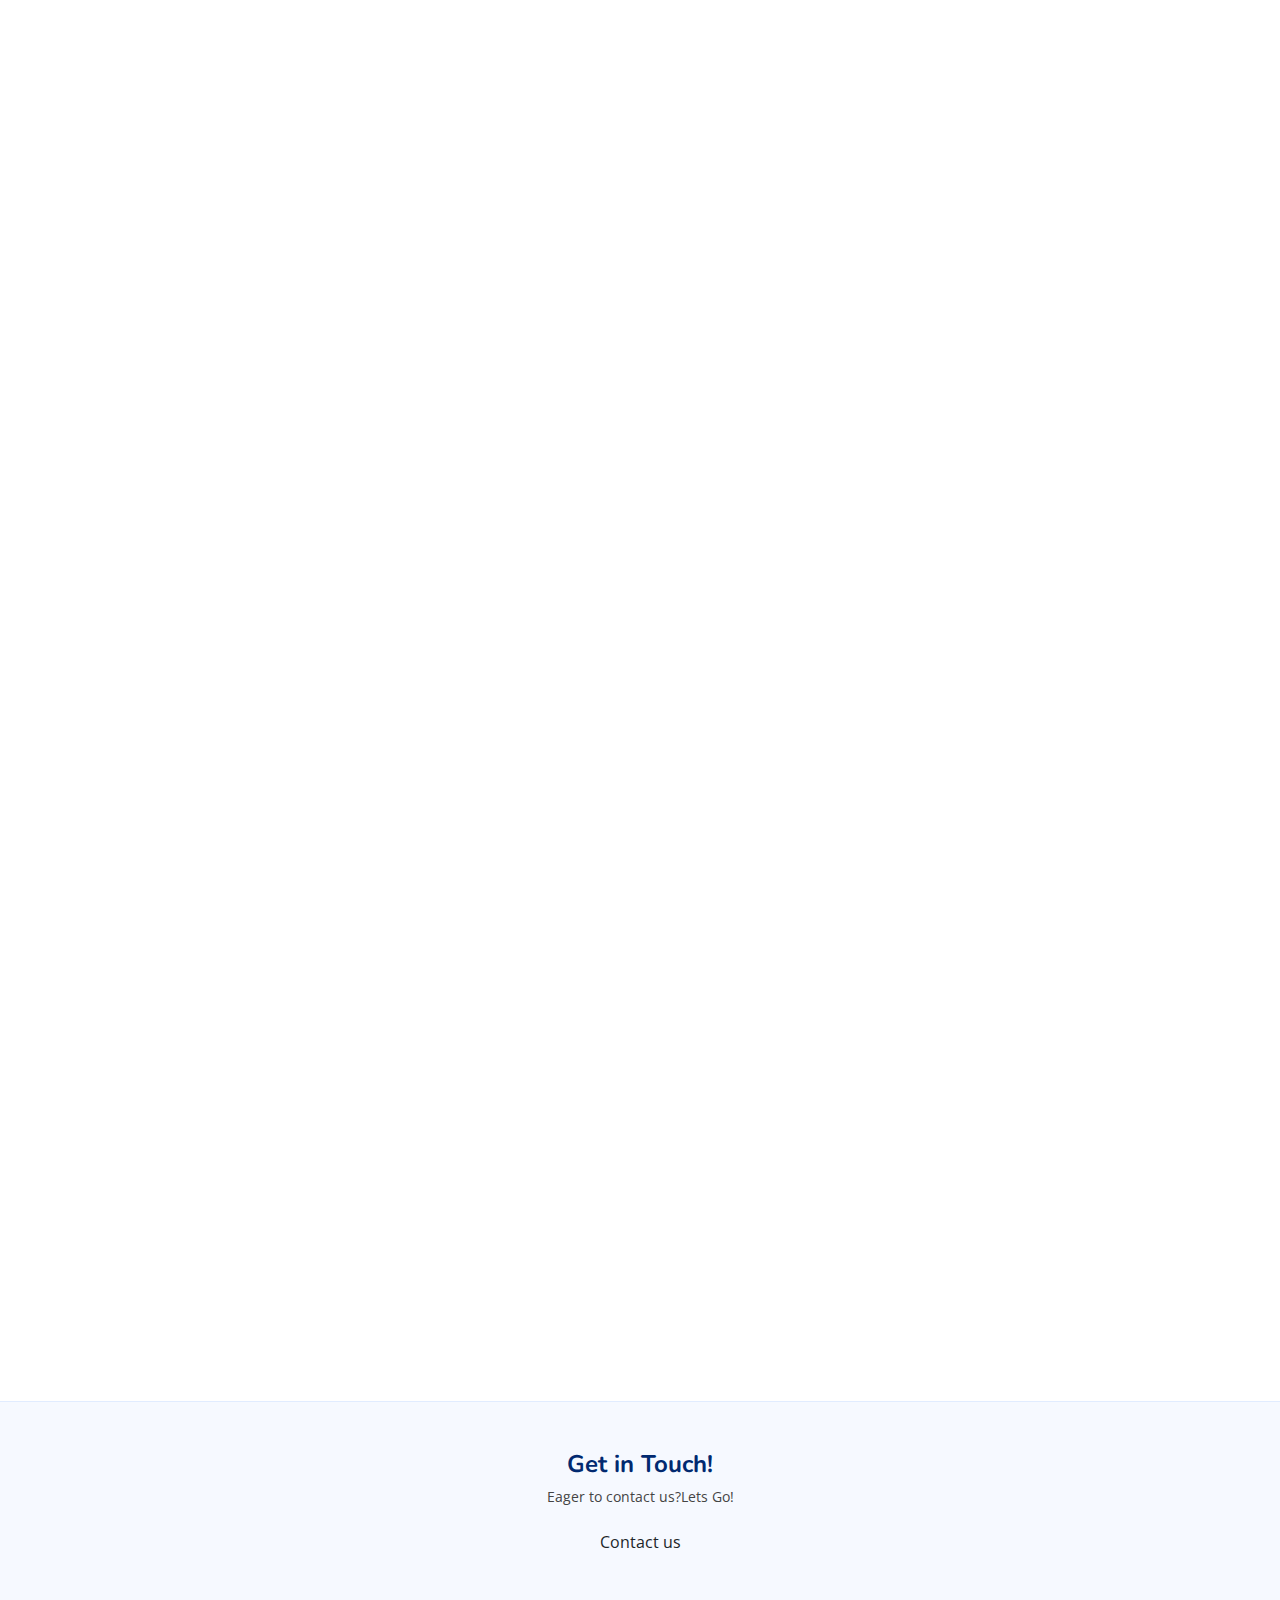
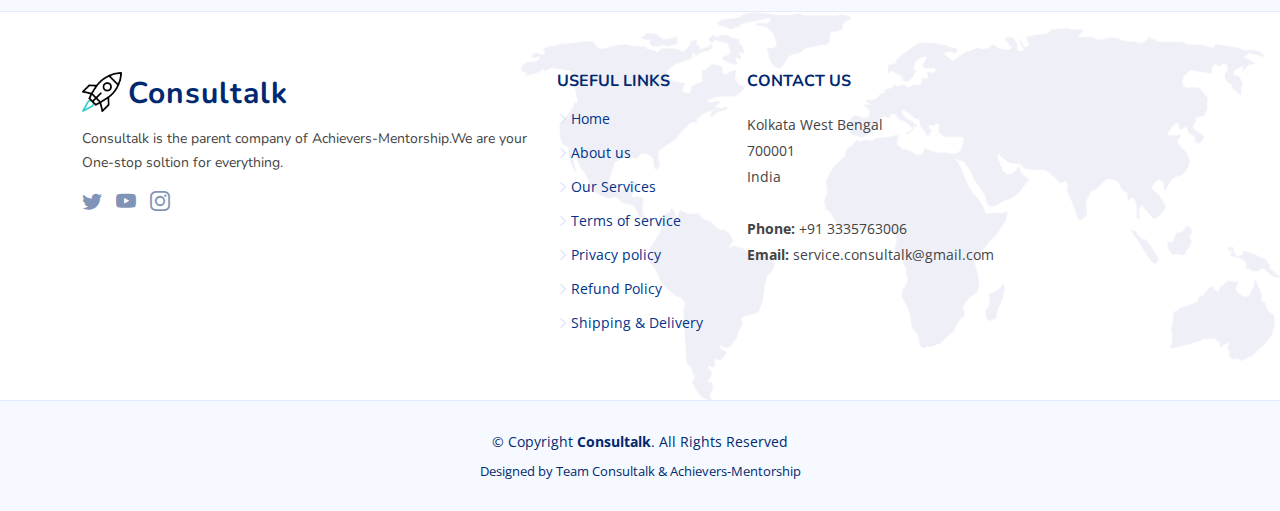
==== commit 0c9315e9: "update" ====
--- a/index.html
+++ b/index.html
@@ -393,75 +393,74 @@
     
 
     <!-- ======= Pricing Section ======= -->
-    <section id="pricing" class="pricing">
-
-      <div class="container" data-aos="fade-up">
-
-        <header class="section-header">
-          <h2>Pricing</h2>
-          <p>Check our Pricing</p>
-          
-        </header>
-
-        <div class="row gy-4" data-aos="fade-left">
-
-          
-
-          <div class="col-lg-6 col-md-6" data-aos="zoom-in" data-aos-delay="200">
-            <div class="box">
-              
-              <h3 style="color: #65c600;">Mentorship Plan</h3>
-              <div class="price"><sup>₹</sup>69<span> / mo</span></div>
-              <img src="assets/img/pricing-starter.png" class="img-fluid" alt="Consultalk">
-              <ul>
-                <li>Exam Updates</li>
-                <li>1:1 Mentorship</li>
-                <li>Doubt Engine</li>
-                <li>Premium Notes</li>
-                
-              </ul>
-              <a href="https://imjo.in/VvWV5n"  class="btn-buy ">Buy Now</a>
-            </div>
-          </div>
-
-          <div class="col-lg-6 col-md-6" data-aos="zoom-in" data-aos-delay="300">
-            <div class="box">
-              <span class="featured">Featured</span>
-              <h3 style="color: #65c600;">Test Series(Early Bird Offer)<div id="timer"></div>
-                <script>
-                var deadline = new Date("2023-07-15T00:00:00");
-                var timer = document.getElementById("timer");
-                var interval = setInterval(function() {
-                  var now = new Date();
-                  var remaining = deadline - now;
-                  var days = Math.floor(remaining / (1000 * 60 * 60 * 24));
-                  var hours = Math.floor((remaining % (1000 * 60 * 60 * 24)) / (1000 * 60 * 60));
-                  var minutes = Math.floor((remaining % (1000 * 60 * 60)) / (1000 * 60));
-                  var seconds = Math.floor((remaining % (1000 * 60)) / 1000);
-                  timer.innerHTML = days + "d " + hours + "h " + minutes + "m " + seconds + "s";
-                }, 1000);
-                </script></h3>
-              <div class="price"><sup>₹</sup>799<span> One Time</span></div>
-              <img src="assets/img/pricing-business.png" class="img-fluid" alt="Consultalk">
-              <ul>
-                <li>Most Relevent & Affordable</li>
-                <li>Free Mentorship</li>
-                <li>Year-Long</li>
-                <li>Dedicated to WB-JEE</li>
-                
-                
-              </ul>
-              <a href="https://achievers-mentorship.learnyst.com/learn/wbjee2024"  class="btn-buy ">Explore</a>
-            </div>
-          </div>
-
-          
-
-        </div>
-
-      </div>
-
-    </section><!-- End Pricing Section -->
+<section id="pricing" class="pricing">
+  <div class="container" data-aos="fade-up">
+    <header class="section-header">
+      <h2>Pricing</h2>
+      <p>Check our Pricing</p>
+    </header>
+    <div class="row gy-4" data-aos="fade-left">
+      <div class="col-lg-6 col-md-6" data-aos="zoom-in" data-aos-delay="300">
+        <div class="box">
+          <span class="featured">Featured</span>
+          <h3 style="color: #c63800;">WBJEE 2025(Early Bird Offer)<div id="timer"></div>
+            <script>
+              var deadline = new Date("2023-07-15T00:00:00");
+              var timer = document.getElementById("timer");
+              var interval = setInterval(function() {
+                var now = new Date();
+                var remaining = deadline - now;
+                var days = Math.floor(remaining / (1000 * 60 * 60 * 24));
+                var hours = Math.floor((remaining % (1000 * 60 * 60 * 24)) / (1000 * 60 * 60));
+                var minutes = Math.floor((remaining % (1000 * 60 * 60)) / (1000 * 60));
+                var seconds = Math.floor((remaining % (1000 * 60)) / 1000);
+                timer.innerHTML = days + "d " + hours + "h " + minutes + "m " + seconds + "s";
+              }, 1000);
+            </script>
+          </h3>
+          <div class="price"><sup>₹</sup>799<span> One Time</span></div>
+          <img src="assets/img/pricing-business.png" class="img-fluid" alt="Consultalk">
+          <ul>
+            <li>Most Relevant & Affordable</li>
+            <li>Free Mentorship</li>
+            <li>Year-Long</li>
+            <li>Dedicated to WB-JEE</li>
+          </ul>
+          <a href="https://achievers-mentorship.learnyst.com/learn/wbjee2025" class="btn-buy">Explore</a>
+        </div>
+      </div>
+      <div class="col-lg-6 col-md-6" data-aos="zoom-in" data-aos-delay="300">
+        <div class="box">
+          <span class="featured">Featured</span>
+          <h3 style="color: #65c600;">WBJEE 2024(Early Bird Offer)<div id="timer1"></div>
+            <script>
+              var deadline1 = new Date("2023-07-15T00:00:00");
+              var timer1 = document.getElementById("timer1");
+              var interval1 = setInterval(function() {
+                var now1 = new Date();
+                var remaining1 = deadline1 - now1;
+                var days1 = Math.floor(remaining1 / (1000 * 60 * 60 * 24));
+                var hours1 = Math.floor((remaining1 % (1000 * 60 * 60 * 24)) / (1000 * 60 * 60));
+                var minutes1 = Math.floor((remaining1 % (1000 * 60 * 60)) / (1000 * 60));
+                var seconds1 = Math.floor((remaining1 % (1000 * 60)) / 1000);
+                timer1.innerHTML = days1 + "d " + hours1 + "h " + minutes1 + "m " + seconds1 + "s";
+              }, 1000);
+            </script>
+          </h3>
+          <div class="price"><sup>₹</sup>999<span> One Time</span></div>
+          <img src="assets/img/pricing-business.png" class="img-fluid" alt="Consultalk">
+          <ul>
+            <li>Most Relevant & Affordable</li>
+            <li>Free Mentorship</li>
+            <li>Year-Long</li>
+            <li>Dedicated to WB-JEE</li>
+          </ul>
+          <a href="https://achievers-mentorship.learnyst.com/learn/wbjee2024" class="btn-buy">Explore</a>
+        </div>
+      </div>
+    </div>
+  </div>
+</section><!-- End Pricing Section -->
 
     
     
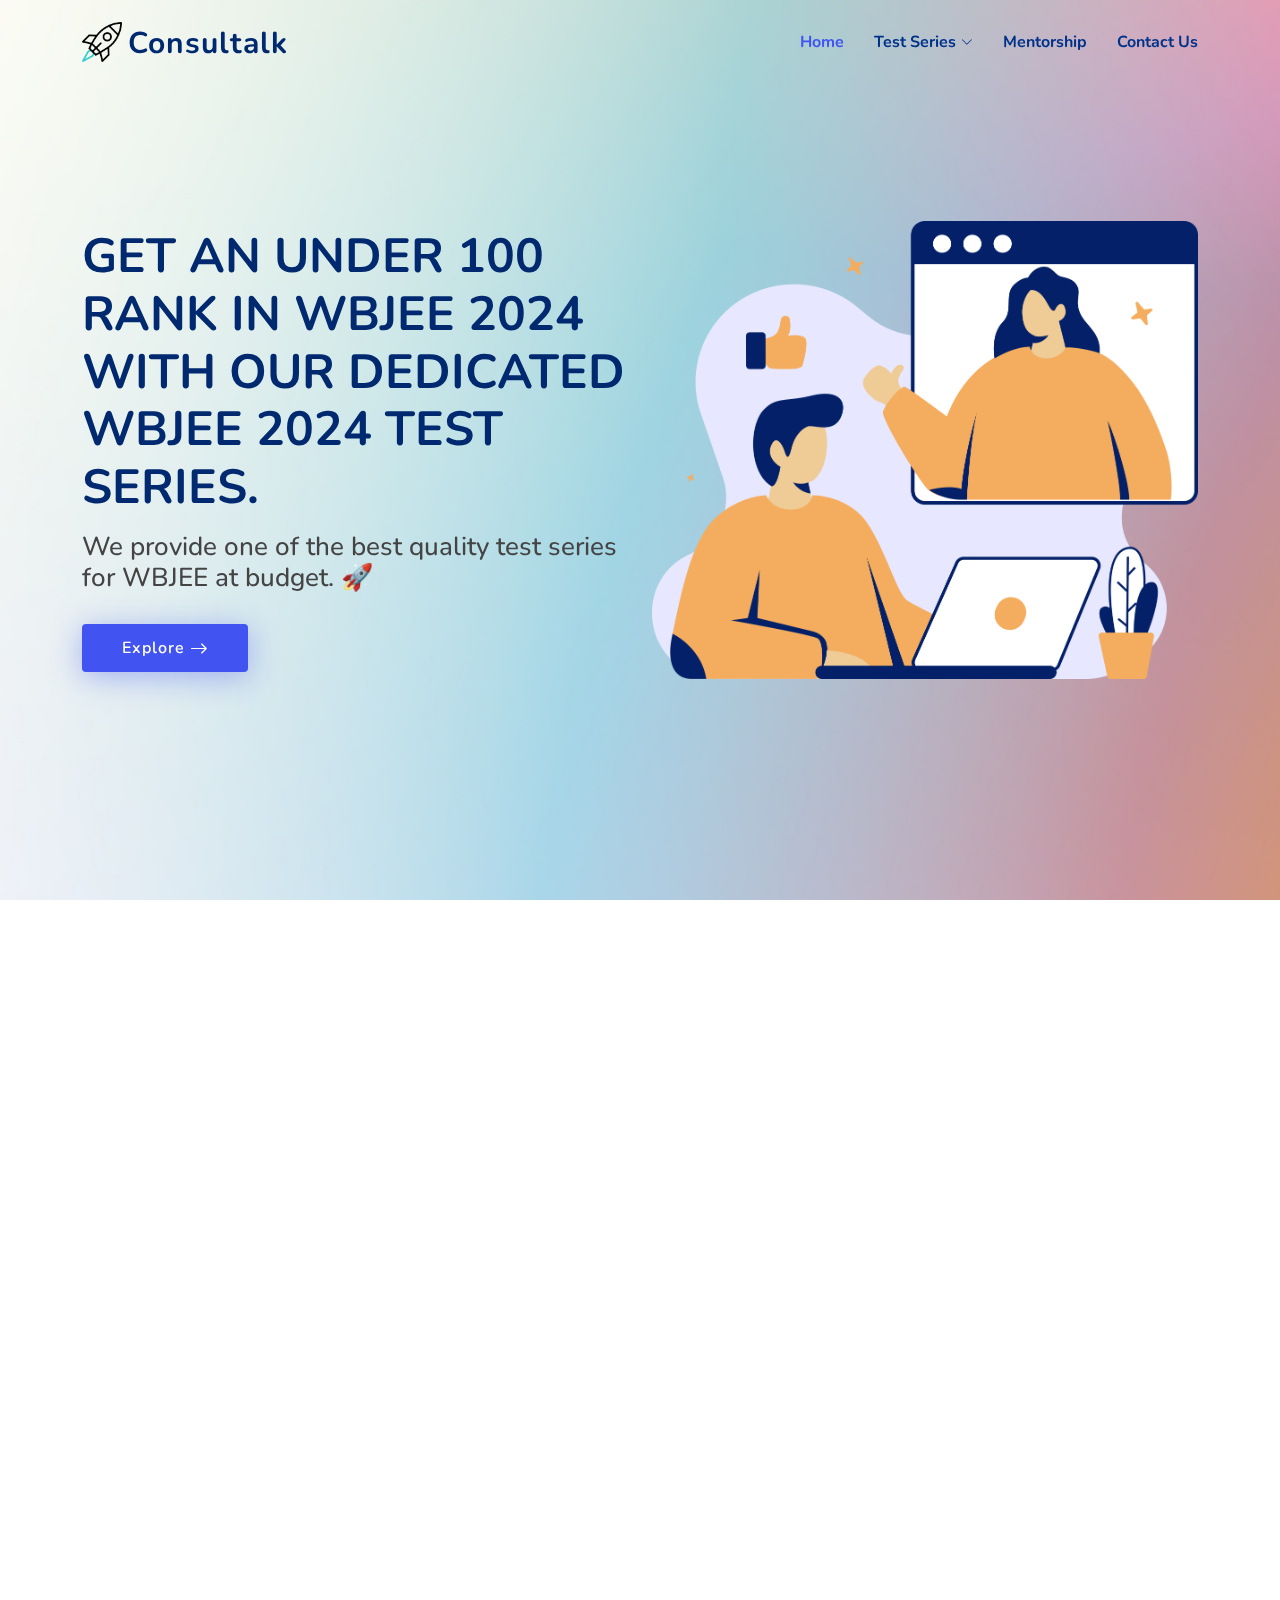
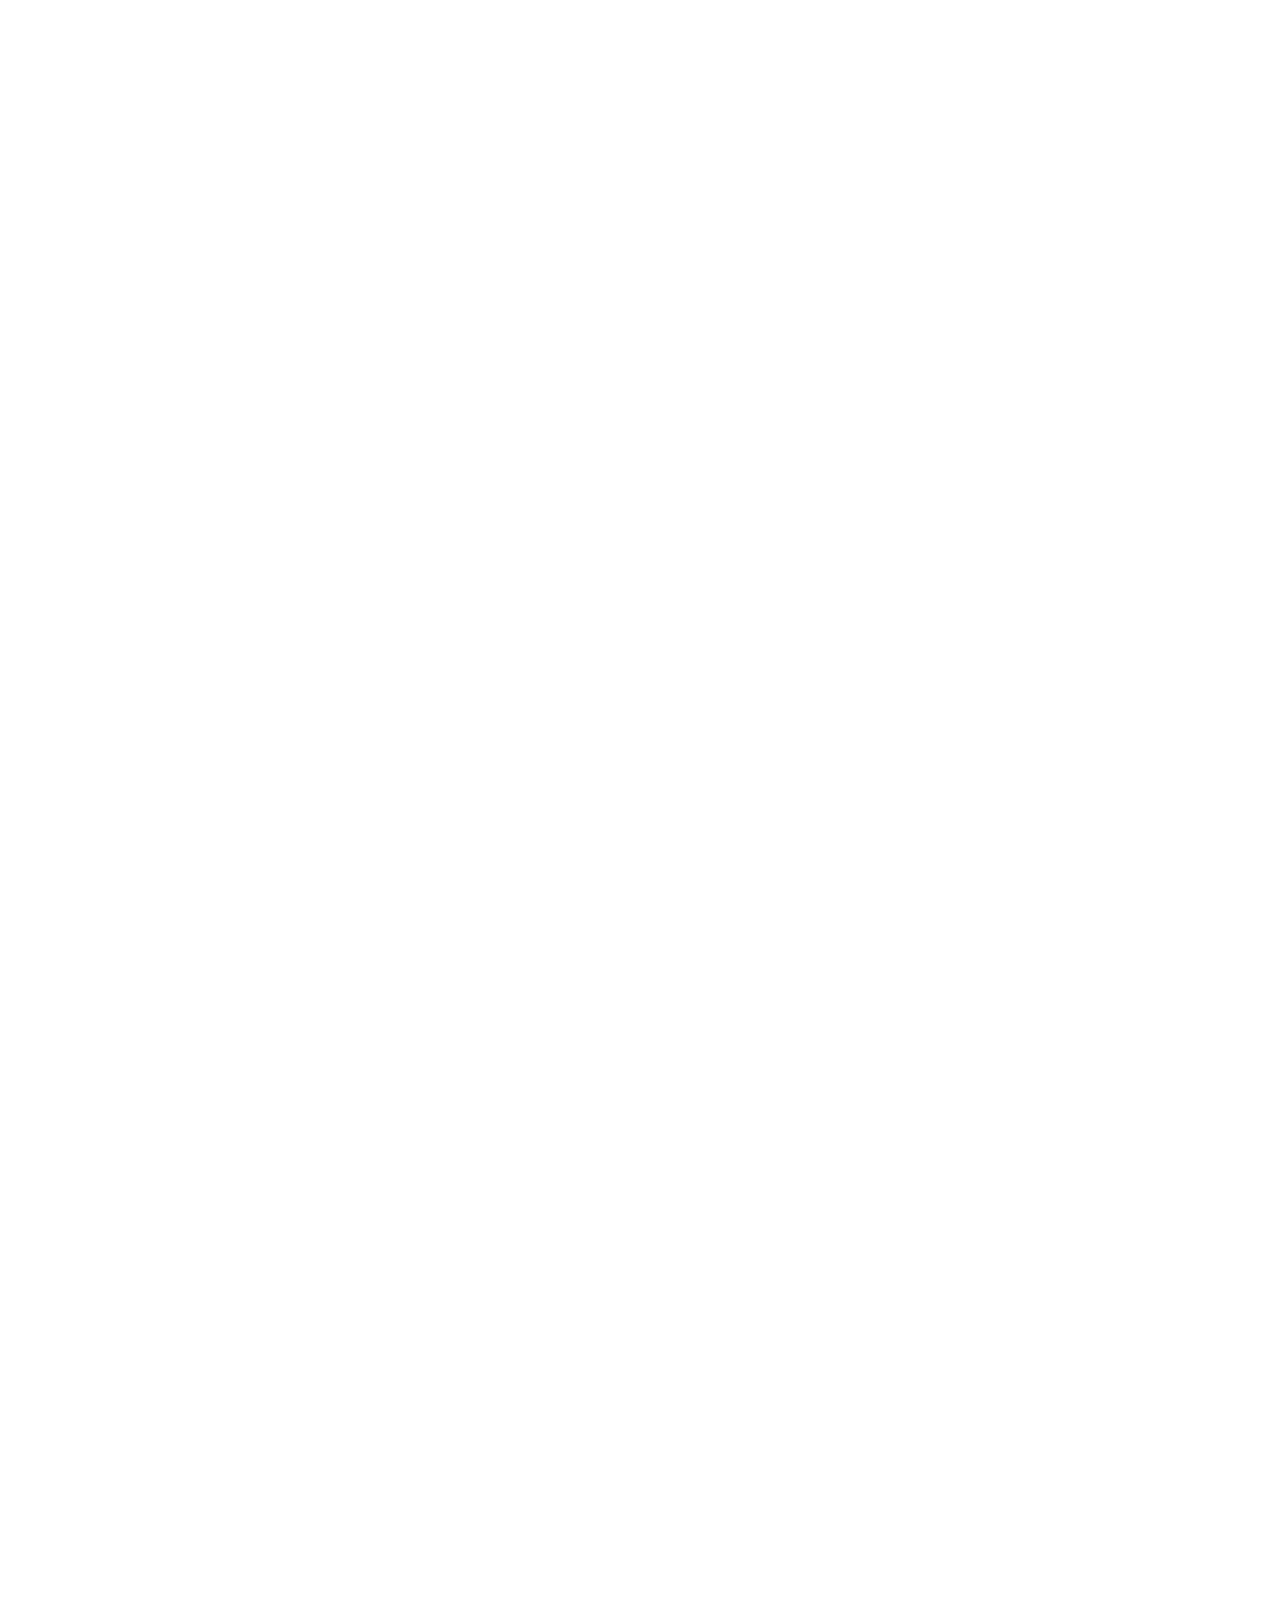
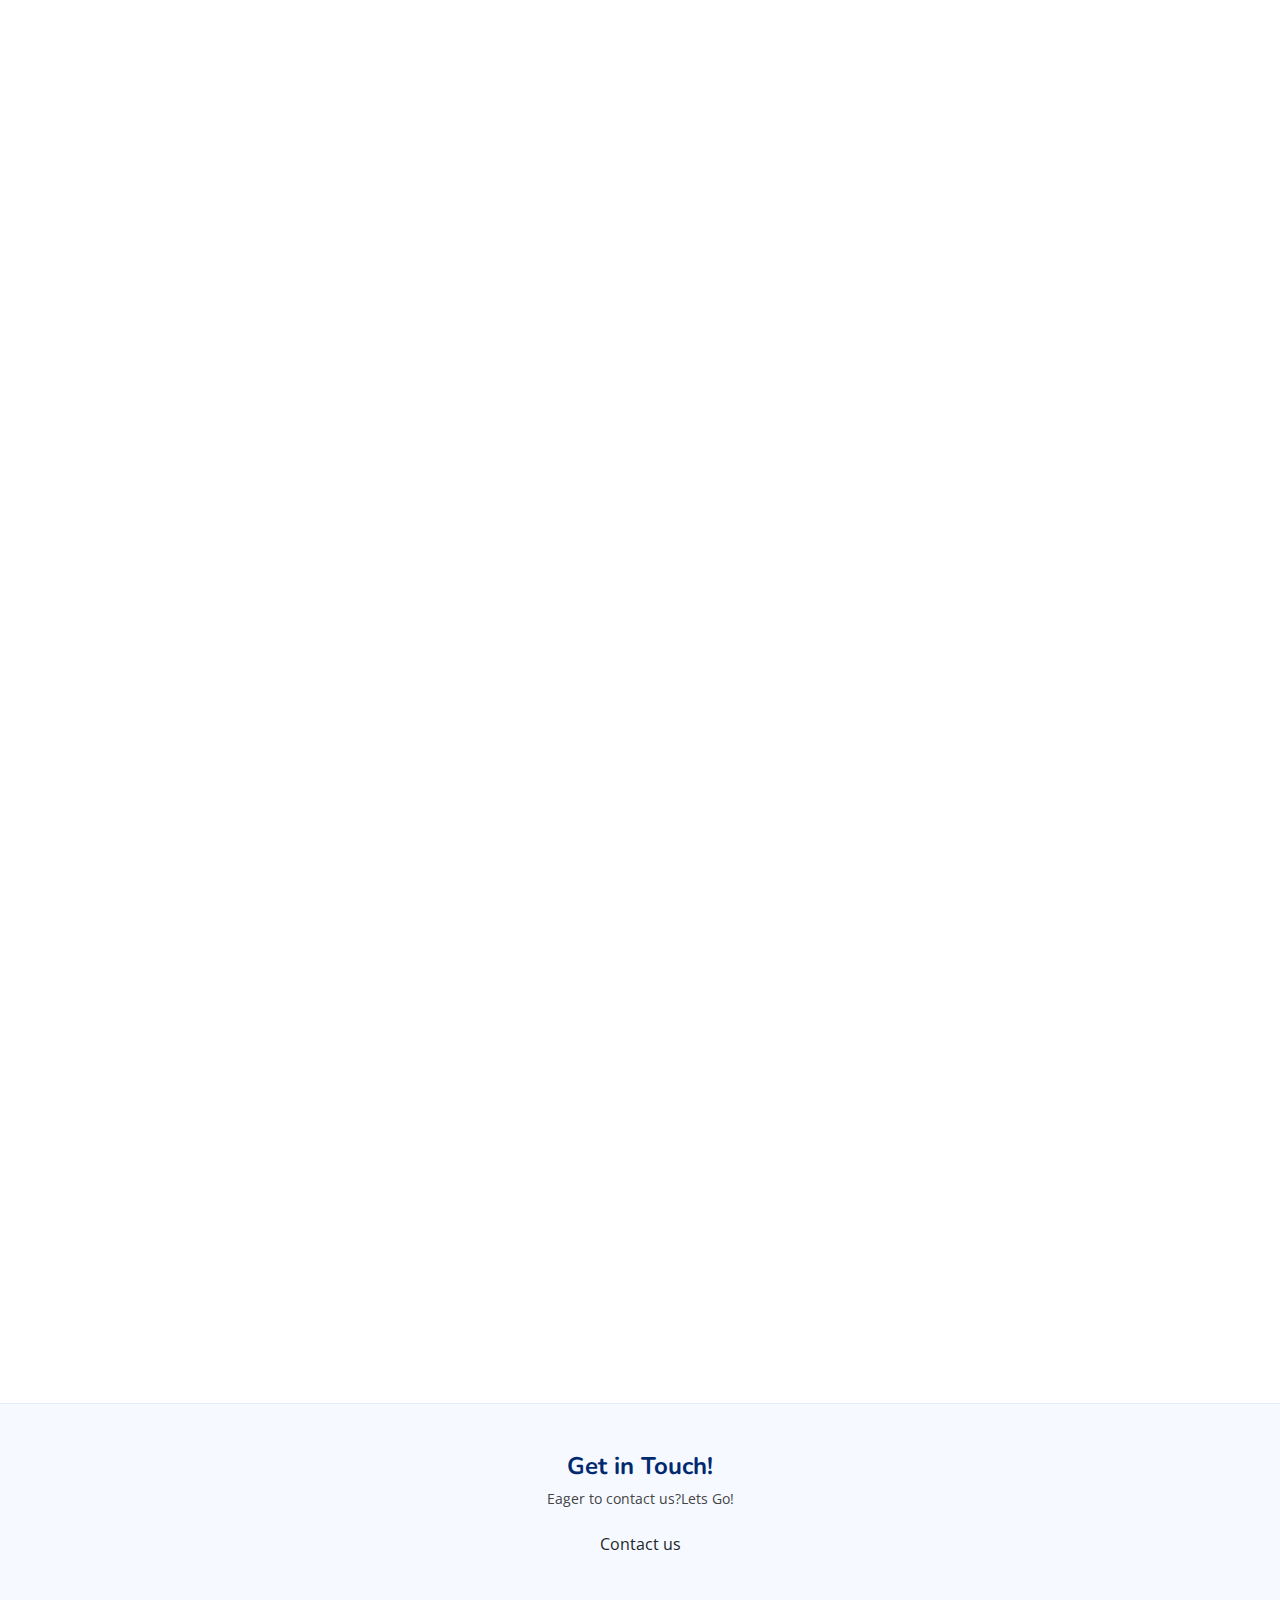
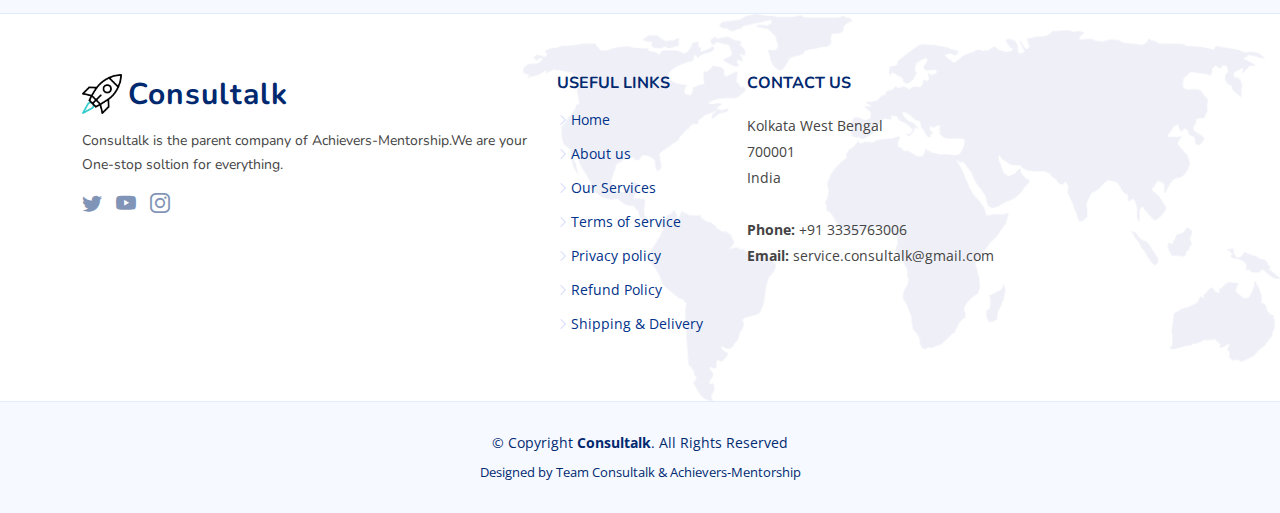
==== commit d312d295: "update" ====
--- a/index.html
+++ b/index.html
@@ -448,7 +448,7 @@
             </script>
           </h3>
           <div class="price"><sup>₹</sup>999<span> One Time</span></div>
-          <img src="assets/img/pricing-business.png" class="img-fluid" alt="Consultalk">
+          <img src="assets/img/pricing-ultimate.png" class="img-fluid" alt="Consultalk">
           <ul>
             <li>Most Relevant & Affordable</li>
             <li>Free Mentorship</li>
